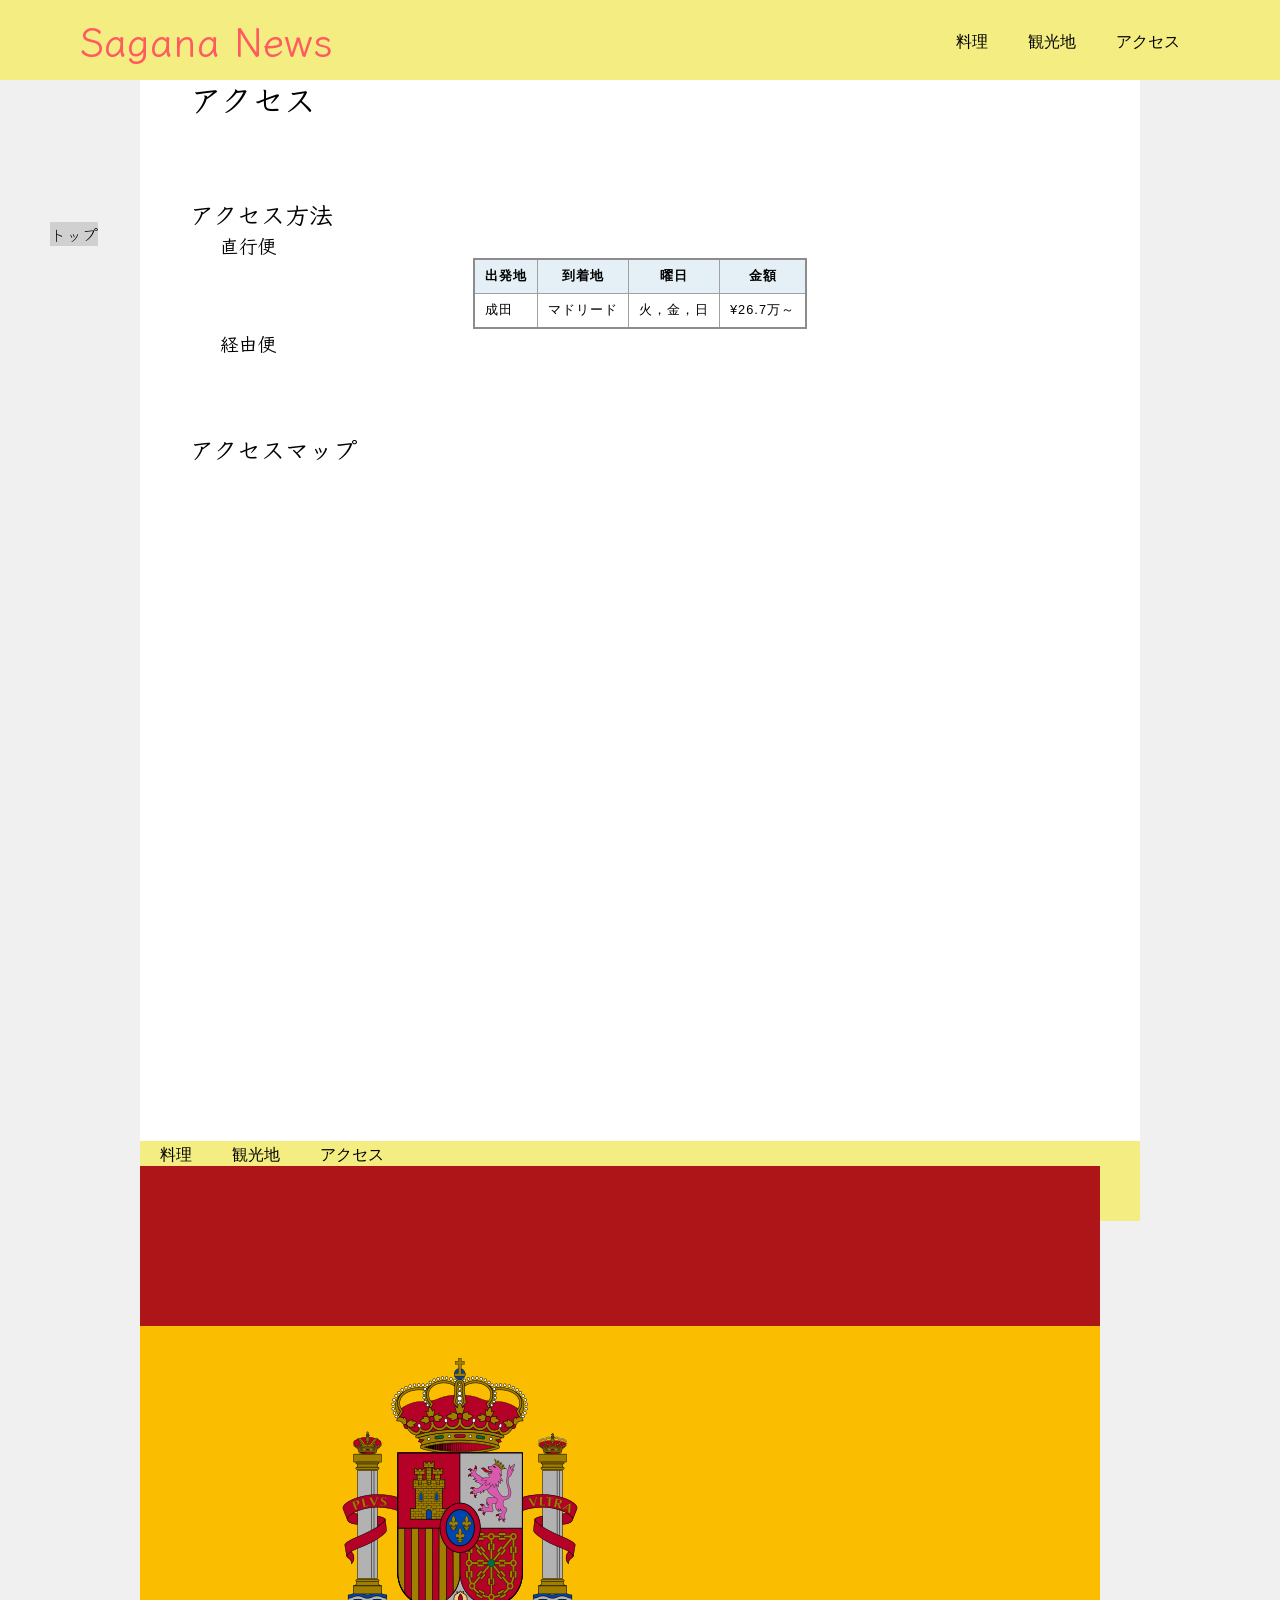
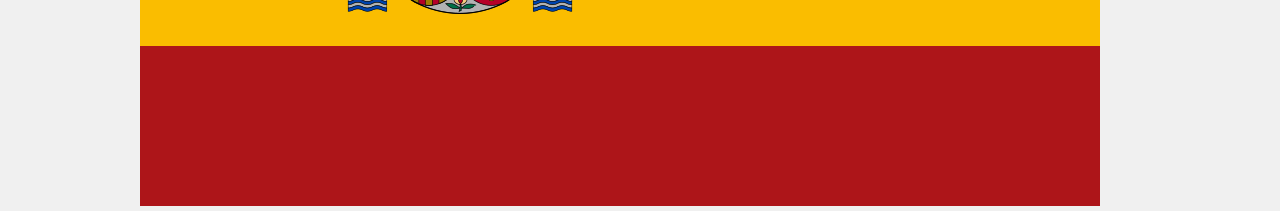
==== access.html @ 839f891c "Merge pull request #1 from 251205164/sagana2525 Sagana2525" ====
<!DOCTYPE html>
<html>
    <head>
        <meta charset="UTF-8">
        <title>スペイン紹介</title>
        <meta name="description" content="スペイン観光紹介非公式Webサイト">
        <meta name="viewport" content="width=device-width">
        <link href="css/common.css" rel="stylesheet">
        <link href="css/access.css" rel="stylesheet">
        <link rel="preconnect" href="https://fonts.googleapis.com">
        <link rel="preconnect" href="https://fonts.gstatic.com" crossorigin>
        <link href="https://fonts.googleapis.com/css2?family=Klee+One&display=swap" rel="stylesheet">
        <script src = "https://ajax.googleapis.com/ajax/libs/jquery/1.11.0/jquery.min.js"></script>
        <script src="js/toggle-menu.js"></script>
    </head>
    <body>
        <!--heder ここから-->
        <header class="header">
            <div class="header-inner">
                <a class="header-logo" href="index.html">
                    <h1 class="header-title">Sagana News</h1>
                </a>
                <button class="toggle-menu-button"></button>
                <div class="header-site-menu">
                    <nav class="site-menu">
                        <ul>
                            <li><a href="food.html">料理</a></li>
                            <li><a href="tourism.html">観光地</a></li>
                            <li><a href="access.html">アクセス</a></li>
                        </ul>
                    </nav>
                </div>
            </div>
        </header>
        <!--header ここまで-->

        <nav class = "floating">
            <ul>
                <li><a href="#">トップ</a></li>
            </ul>
        </nav>

        <!--main ここから-->
        <main class="main">
            <div class="title">
                <h1>アクセス</h1>
            </div>
            <div class="plane">
                <h2>アクセス方法</h2>
                <h3>直行便</h3>
                <table>
                    <thead>
                        <tr>
                        <th scope="col">出発地</th>
                        <th scope="col">到着地</th>
                        <th scope="col">曜日</th>
                        <th scope="col">金額</th>
                        </tr>
                    </thead>
                    <tbody>
                        <tr>
                        <td>成田</td>
                        <td>マドリード</td>
                        <td>火，金，日</td>
                        <td>¥26.7万～</td>
                        </tr>
                    </tbody>
                </table>
                <h3>経由便</h3>
            </div>
            <div class="map">
                <h2>アクセスマップ</h2>
                <iframe src="https://www.google.com/maps/embed?pb=!1m18!1m12!1m3!1d61308.24116070862!2d2.0156919136296714!3d41.29424477519493!2m3!1f0!2f0!3f0!3m2!1i1024!2i768!4f13.1!3m3!1m2!1s0x12a49e64847c8ea5%3A0xf32be942fb6f9bd7!2z44OQ44Or44K744Ot44OK44O744Ko44Or44O744OX44Op44OD44OI5Zu96Zqb56m65riv!5e0!3m2!1sja!2sjp!4v1783858311721!5m2!1sja!2sjp" width="600" height="450" style="border:0;" allowfullscreen="" loading="lazy" referrerpolicy="strict-origin-when-cross-origin"></iframe>
            </div>
        </main>
        <!--main ここまで-->
        <!--fotter ここから-->
        <footer class="footer">
            <nav class="site-menu">
                        <ul>
                            <li><a href="food.html">料理</a></li>
                            <li><a href="tourism.html">観光地</a></li>
                            <li><a href="access.html">アクセス</a></li>
                        </ul>
                    </nav>
                    <a class="footer-logo" href="index.html">
                        <img src="images/common/logo_footer.png" alt ="ロゴ">
                    </a>
        </footer>
        <!--fotter ここまで-->
    </body>
</html>
---- css/common.css ----
@charset "utf-8";

nav.floating{
    position: absolute;
    top: 100px;
    left: 50px;
    background-color: #d0d0d0;
    z-index: 5;
}

*,
::before,
::after{
    padding: 0;
    margin: 0;
    box-sizing: border-box;
}

html{
    background-color: #f0f0f0;
    height: 100%;
}

body {
    font-family: "Klee One", cursive;
    font-weight: 400;
    font-style: normal;
    max-width: 1000px;
    width: 100%;
    /* height: 100%; */
    min-height: 100vh;
    margin-left: auto;
    margin-right: auto;
    background-color: #ffffff;

    display: flex;
    flex-direction: column;
}

.main{
    flex: 1;
}

ul {
    list-style: none;
}

a {
    color: inherit;
    text-decoration: none;
}

.header {
    position: fixed;
    top: 0;
    left: 0;
    right: 0;
    background-color: #f4ee82;
    height: 80px;
    z-index: 10;
    /* box-shadow: 0 3px 6px rgba(0, 0, 0, 1); */
}

.header-inner{
    max-width: 1200px;
    height: 80px;
    margin-left: auto;
    margin-right: auto;
    padding-left: 40px;
    padding-right: 40px;
    display: flex;
    justify-content: space-between;
    align-items: center;
}

.header-title{
    font-size: 40px;
    color: #ff5a5f;
    text-decoration: none;
}

.toggle-menu-button{
    display: none;
}

.header-logo{
    display: block;
    /* width: 170px; */
    width: auto;
}

.site-menu ul{
    display: flex;
}

.site-menu ul li{
    margin-left: 20px;
    margin-right: 20px;
}

.site-menu ul li a {
    font-family: "Kaisei Decol", serif;
    font-weight: 400;
    font-style: normal;
}

.first-view{
    margin-top: 80px;
    display: block;
    align-items: center;
    height: calc(70vh - 200px);
    background-image: url(../images/common/spain_city_02.jpg);
    max-width: 1000px;
    background-repeat: no-repeat;
    background-position: center center;
    background-size: cover;
    align-items: center;
}

.Center-picture{
    display: block;
    margin-left: auto;
    margin-right: auto;
    max-width: 100%;
    height: auto;
}

.second-view-text{
    text-align: center;
    background: linear-gradient(to bottom, #f9b0bd, #fff5cc, #f9b0bd);
    /* border-bottom:5px solid #f4ee82; */
    padding-bottom: 8px;
}


.footer {
    /* position: fixed; */
    /*一番下に標示するように変更する*/
    bottom: 0;
    left: 0;
    right: 0;
    background-color: #f4ee82;
    height: 80px;
    z-index: 10;
    max-width: 1000px;
    /* margin-left: auto;
    margin-right: auto; */
    margin-bottom: 0;
    margin-top: 0;
}

.footer-logo-title {
    font-size: 16px;
    color: #ff5a5f;
    text-decoration: none;
}

@media(max-width: 800px){
    .site-menu ul{
        display: flex;
        text-align: center;
    }

    .site-menu li{
        margin-top: 20px;
        margin-left: 20px;
        margin-right: 20px;
    }

    .header {
        position: fixed;
        top: 0;
        left: 0;
        right: 0;
        background-color: #f4ee82;
        height: 50px;
        z-index: 10;
    }

    .header-inner {
        padding-left: 20px;
        padding-right: 20px;
        height: 100%;
        position: relative;
    }

    .header-title{
        font-size: 15px;
    }

    .header-logo {
        width: 100px;
    }

    .header-site-menu {
        position: absolute;
        top: 100%;
        left: 0;
        right: 0;
        color: #ffffff;
        background-color: #736e62;
        padding-top: 30px;
        padding-bottom: 50px;
        display: none;
    }

    .header-site-menu.is-show {
        display: block;
    }

    .toggle-menu-button {
        display: block;
        width:44px;
        height: 34px;
        background-image: url(../images/common/icon-menu.png);
        background-size: 50%;
        background-position: center;
        background-repeat: no-repeat;
        background-color: transparent;
        border: none;
        border-radius: 0;
        outline: none;
    }

    .main {
        padding-top: 50px;
    }

    .footer-logo {
        margin-top: 60px;
    }
}
---- css/access.css ----
.title {
    width: 930px;
    max-width: 90%;
    margin-top: 75px;
    margin-left: auto;
    margin-right: auto;
}

.plane {
    width: 930px;
    max-width: 90%;
    margin-top: 75px;
    margin-left: auto;
    margin-right: auto;
}

.plane h3 {
    margin-left: 30px;
}

table {
    margin-left: auto;
    margin-right: auto;
    border-collapse: collapse;
    border: 2px solid rgb(140 140 140);
    font-family: sans-serif;
    font-size: 0.8rem;
    letter-spacing: 1px;
    white-space: nowrap;
}

thead,
tfoot {
    background-color: rgb(228 240 245);
}

th,
td {
    border: 1px solid rgb(160 160 160);
    padding: 8px 10px;
}

td:last-of-type {
    text-align: center;
}

tbody > tr:nth-of-type(even) {
    background-color: rgb(237 238 242);
}

tfoot th {
    text-align: right;
}

tfoot td {
    font-weight: bold;
}

.map {
    width: 930px;
    max-width: 90%;
    margin-top: 75px;
    margin-left: auto;
    margin-right: auto;
}

.map iframe {
    display: block;
    width: 100%;
    height: 600px;
    margin-top: 25px;
}

.footer {
    margin-top: 50px;
}
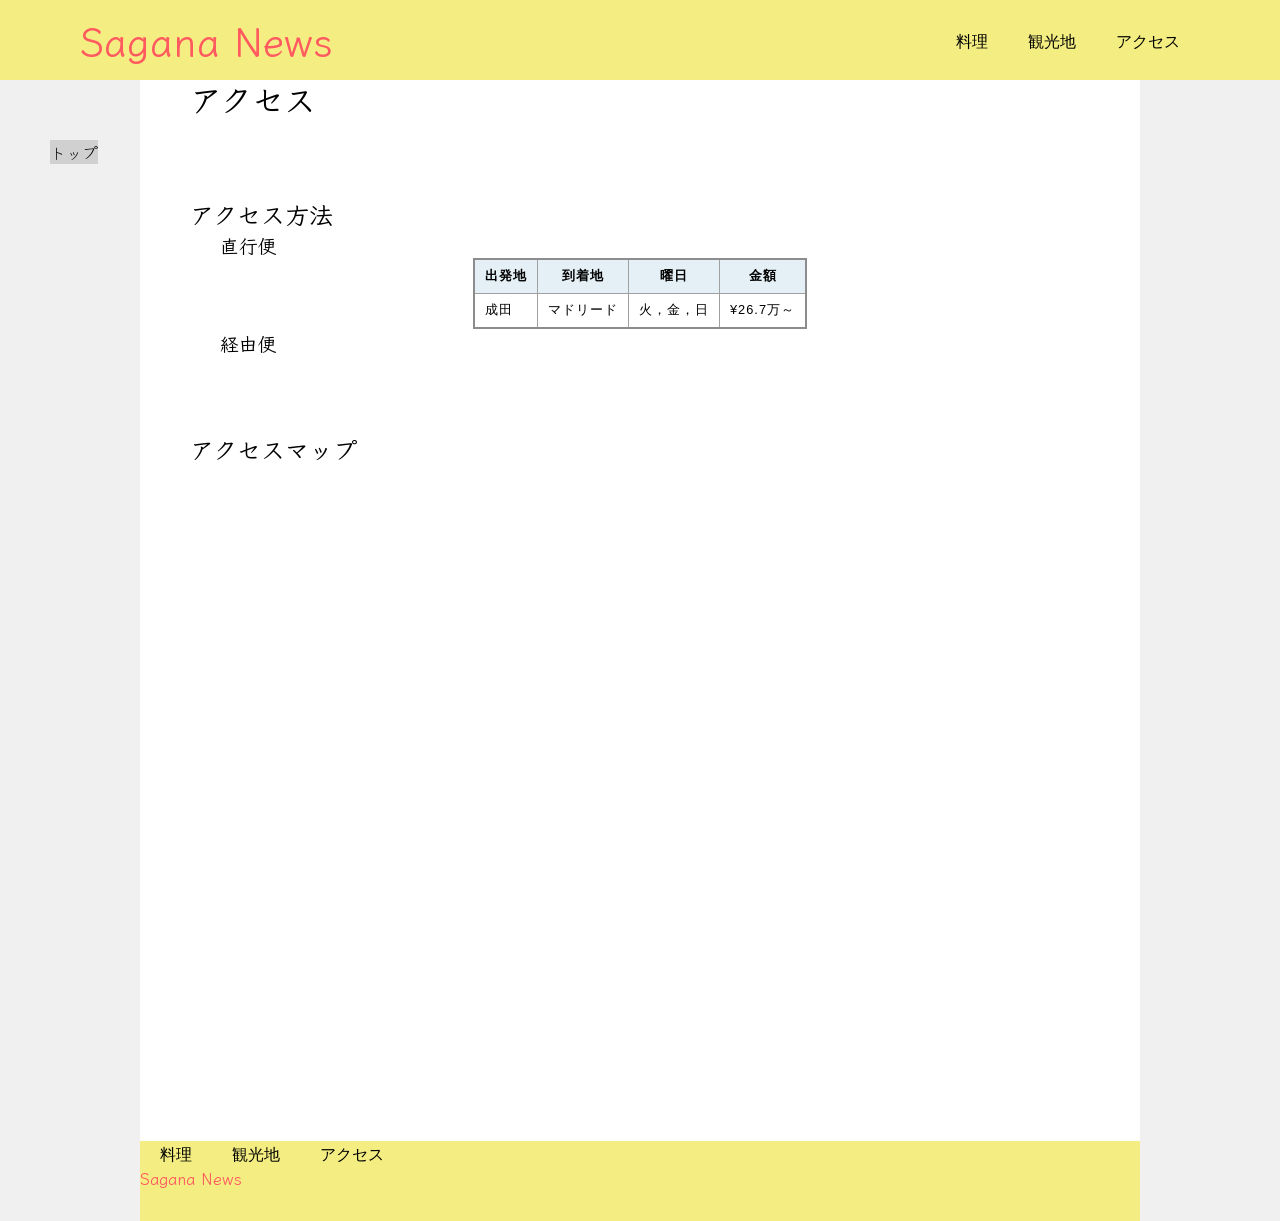
==== commit 1b0318af: "accessから国旗を削除，cssの軽微な修正" ====
--- a/access.html
+++ b/access.html
@@ -84,7 +84,8 @@
                         </ul>
                     </nav>
                     <a class="footer-logo" href="index.html">
-                        <img src="images/common/logo_footer.png" alt ="ロゴ">
+                        <!-- <img src="images/common/logo_footer.png" alt ="ロゴ"> -->
+                        <h1 class="footer-logo-title">Sagana News</h1>
                     </a>
         </footer>
         <!--fotter ここまで-->
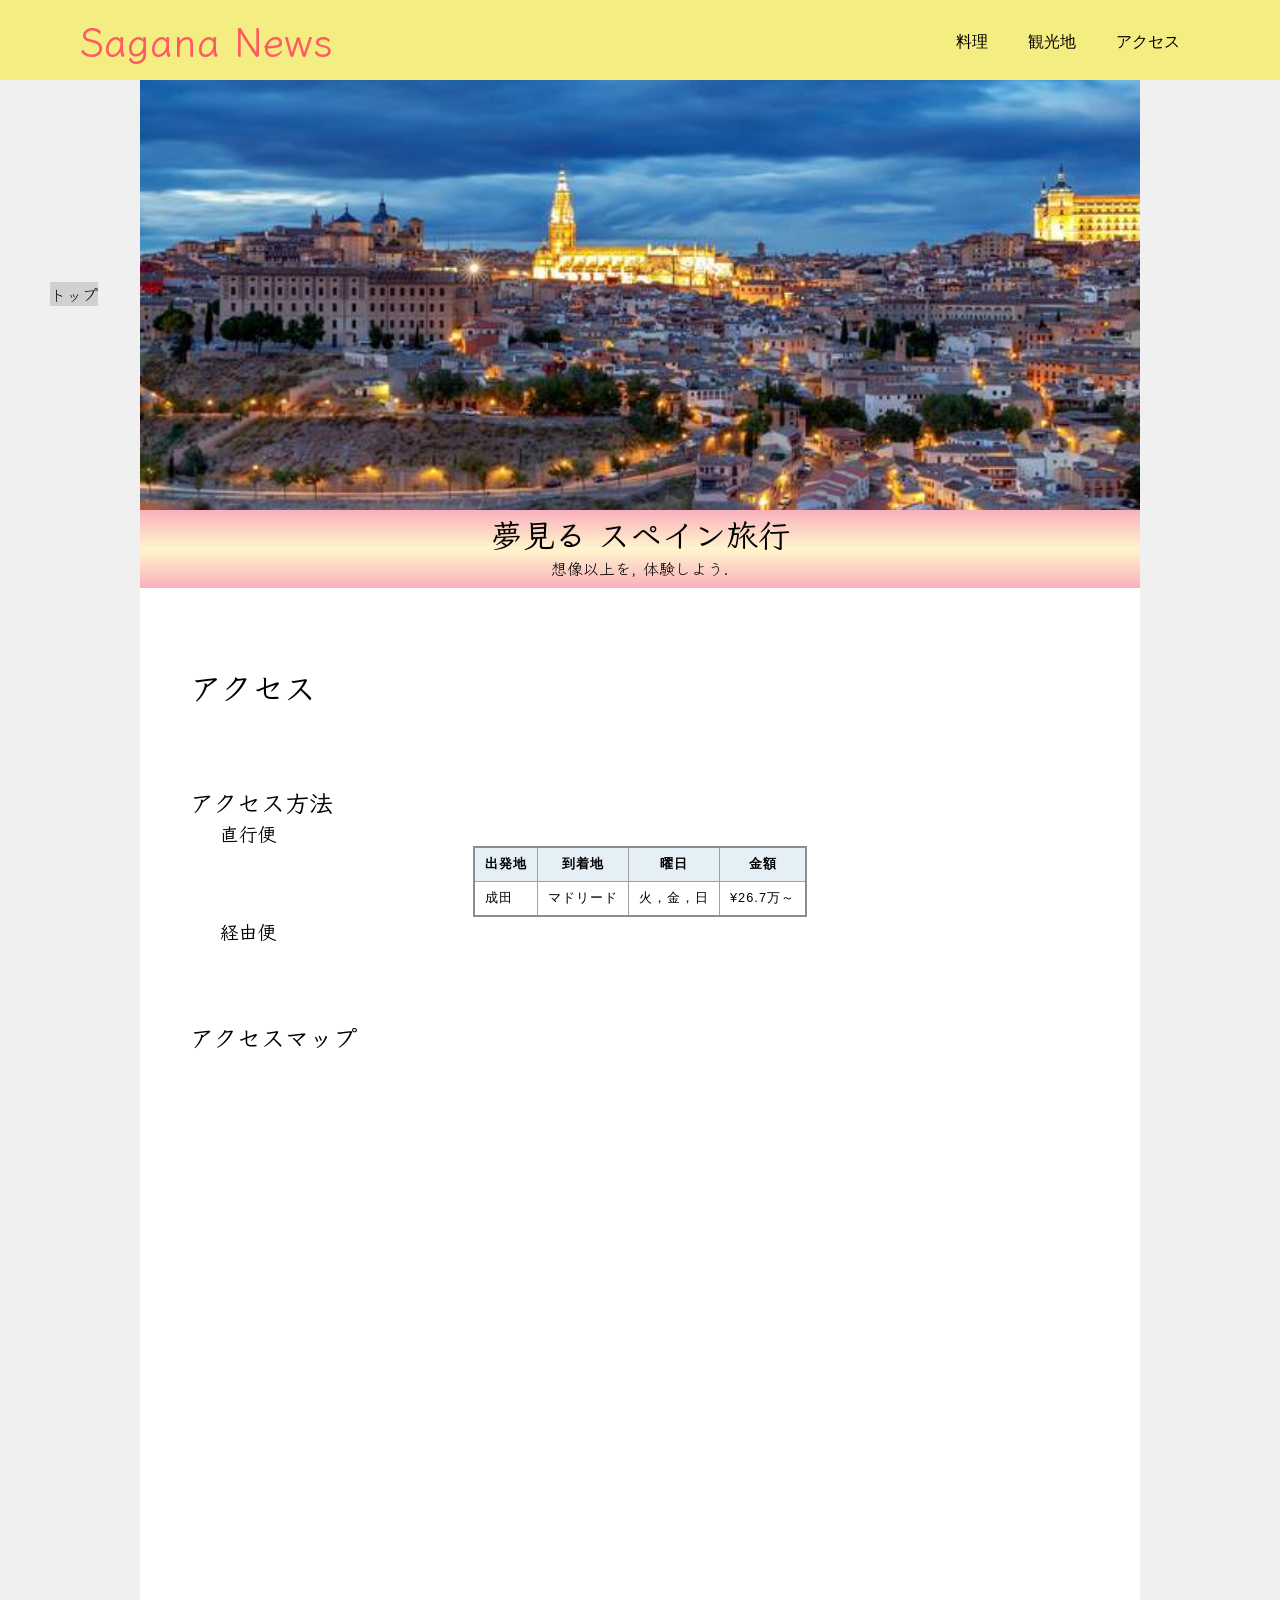
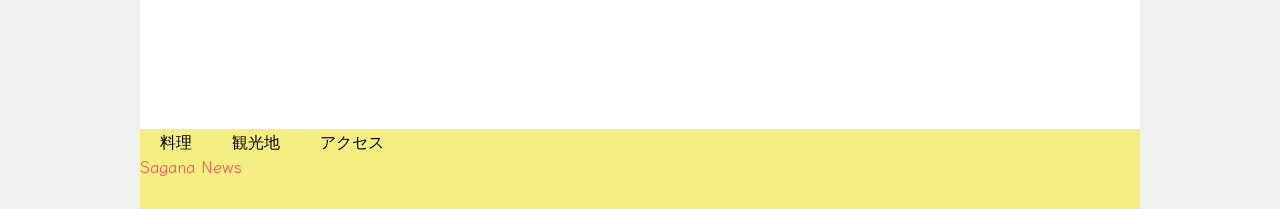
==== commit 0b5b09eb: "accessにfirstviewを追加したい" ====
--- a/access.html
+++ b/access.html
@@ -39,6 +39,14 @@
                 <li><a href="#">トップ</a></li>
             </ul>
         </nav>
+
+        <div class="first-view"></div>
+        <div class = "second-view">
+            <div class = "second-view-text">
+                <h1>夢見る スペイン旅行</h1>
+                <p>想像以上を, 体験しよう.</p>
+            </div>
+        </div>
 
         <!--main ここから-->
         <main class="main">
--- a/css/common.css
+++ b/css/common.css
@@ -156,6 +156,15 @@
 }
 
 @media(max-width: 800px){
+    nav.floating{
+        position: fixed;
+        bottom: 20px;
+        right: 20px;
+        left: auto;
+        top: auto;
+        z-index: 15;
+    }
+
     .site-menu ul{
         display: flex;
         text-align: center;
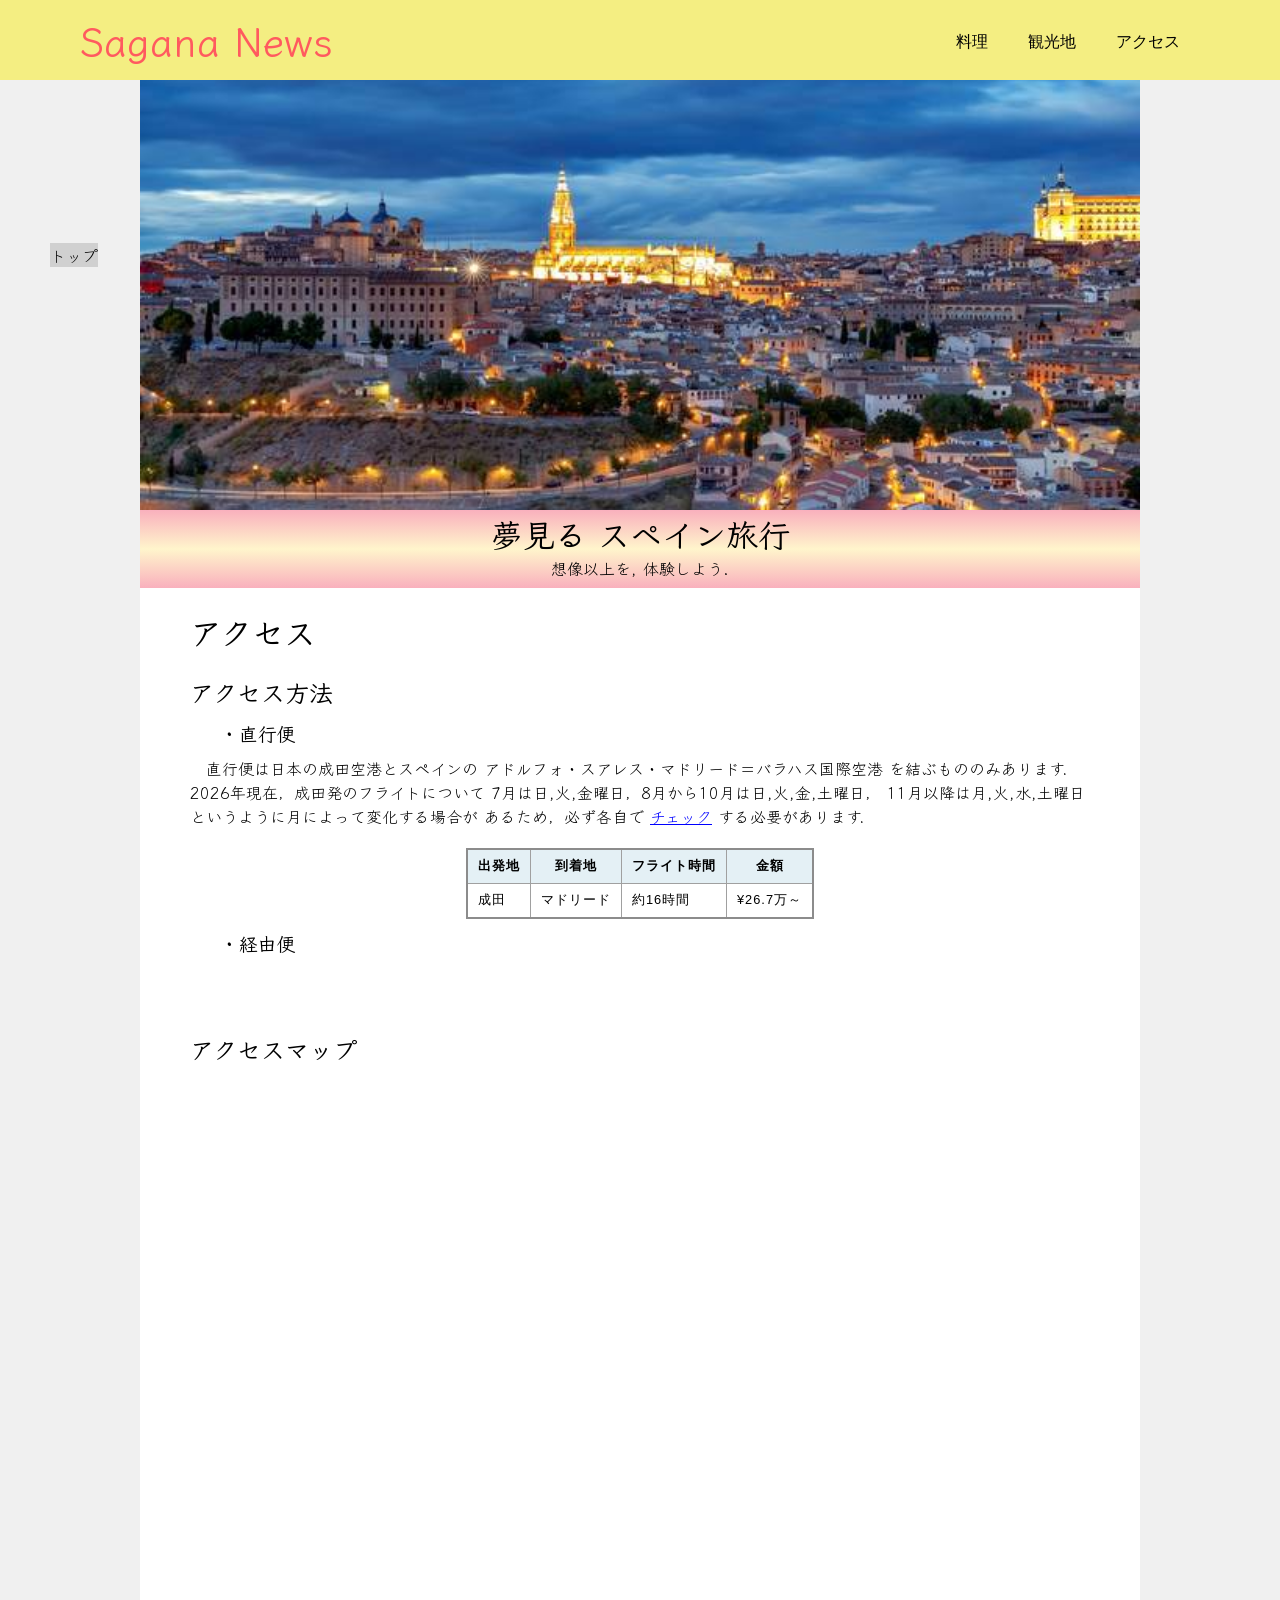
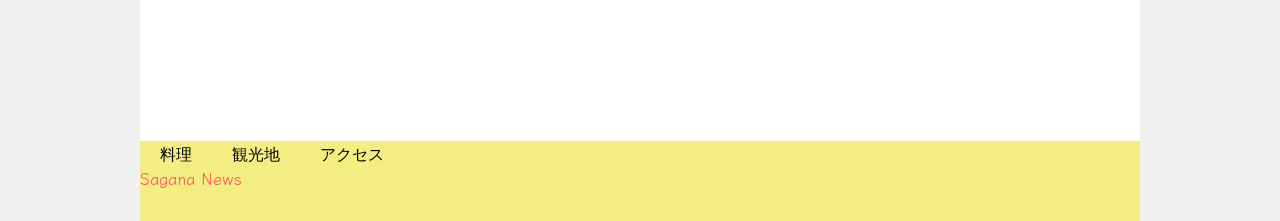
==== commit 0a0fead4: "アクセスの本文追加" ====
--- a/access.html
+++ b/access.html
@@ -56,12 +56,22 @@
             <div class="plane">
                 <h2>アクセス方法</h2>
                 <h3>直行便</h3>
+                <p class="m1">
+                    　直行便は日本の成田空港とスペインの
+                    アドルフォ・スアレス・マドリード＝バラハス国際空港
+                    を結ぶもののみあります．2026年現在，成田発のフライトについて
+                    7月は日,火,金曜日，8月から10月は日,火,金,土曜日，
+                    11月以降は月,火,水,土曜日というように月によって変化する場合が
+                    あるため，必ず各自で
+                    <a href ="https://www.skyscanner.jp/" target="_blank" rel="noopener noreferrer">チェック</a>
+                    する必要があります．
+                </p>
                 <table>
                     <thead>
                         <tr>
                         <th scope="col">出発地</th>
                         <th scope="col">到着地</th>
-                        <th scope="col">曜日</th>
+                        <th scope="col">フライト時間</th>
                         <th scope="col">金額</th>
                         </tr>
                     </thead>
@@ -69,7 +79,7 @@
                         <tr>
                         <td>成田</td>
                         <td>マドリード</td>
-                        <td>火，金，日</td>
+                        <td>約16時間</td>
                         <td>¥26.7万～</td>
                         </tr>
                     </tbody>
--- a/css/common.css
+++ b/css/common.css
@@ -182,7 +182,7 @@
         left: 0;
         right: 0;
         background-color: #f4ee82;
-        height: 50px;
+        height: 80px;
         z-index: 10;
     }
 
--- a/css/access.css
+++ b/css/access.css
@@ -1,7 +1,7 @@
 .title {
     width: 930px;
     max-width: 90%;
-    margin-top: 75px;
+    margin-top: 20px;
     margin-left: auto;
     margin-right: auto;
 }
@@ -9,13 +9,29 @@
 .plane {
     width: 930px;
     max-width: 90%;
-    margin-top: 75px;
+    margin-top: 20px;
     margin-left: auto;
     margin-right: auto;
 }
 
+.plane h3::before {
+    content: "・";
+    color: black;
+}
+
 .plane h3 {
     margin-left: 30px;
+    margin-top: 10px;
+    margin-bottom: 10px;
+}
+
+.m1 {
+    margin-bottom: 20px;
+}
+
+.plane p a {
+    color: blue;
+    text-decoration: underline;
 }
 
 table {
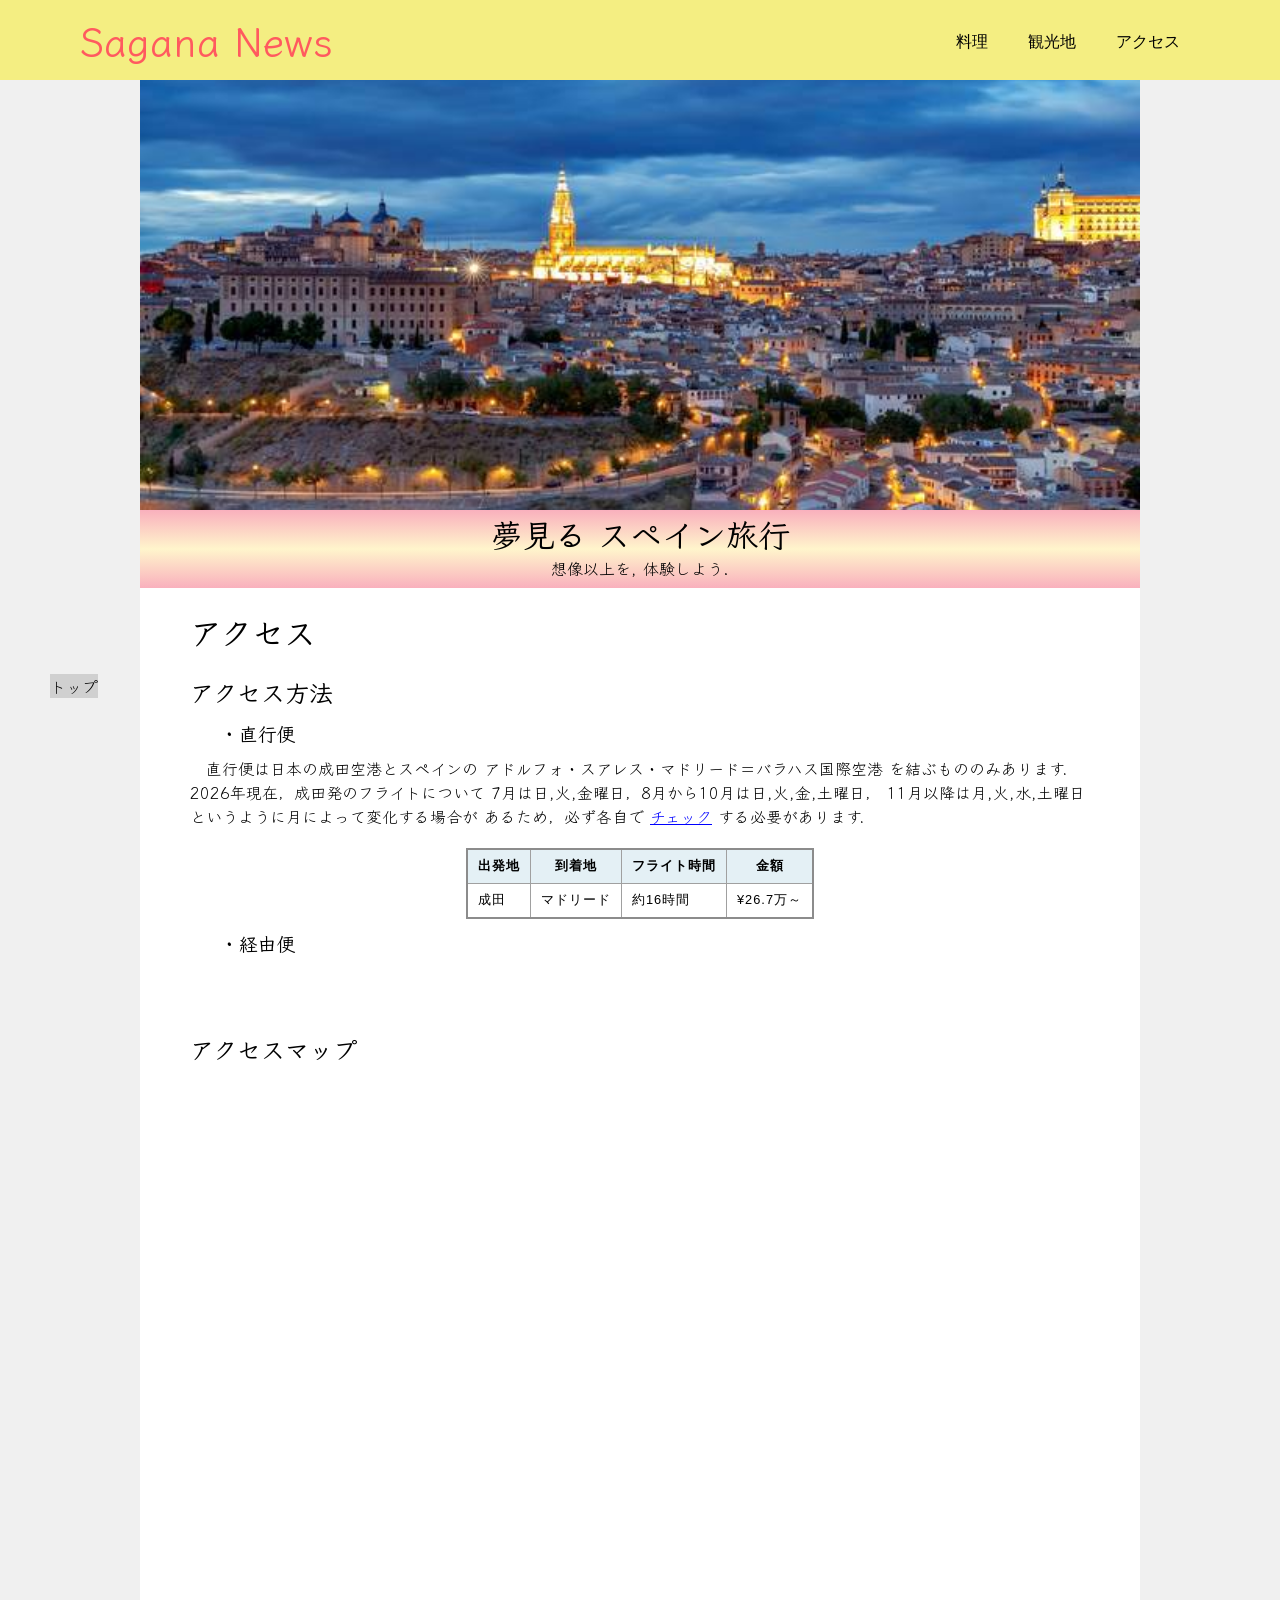
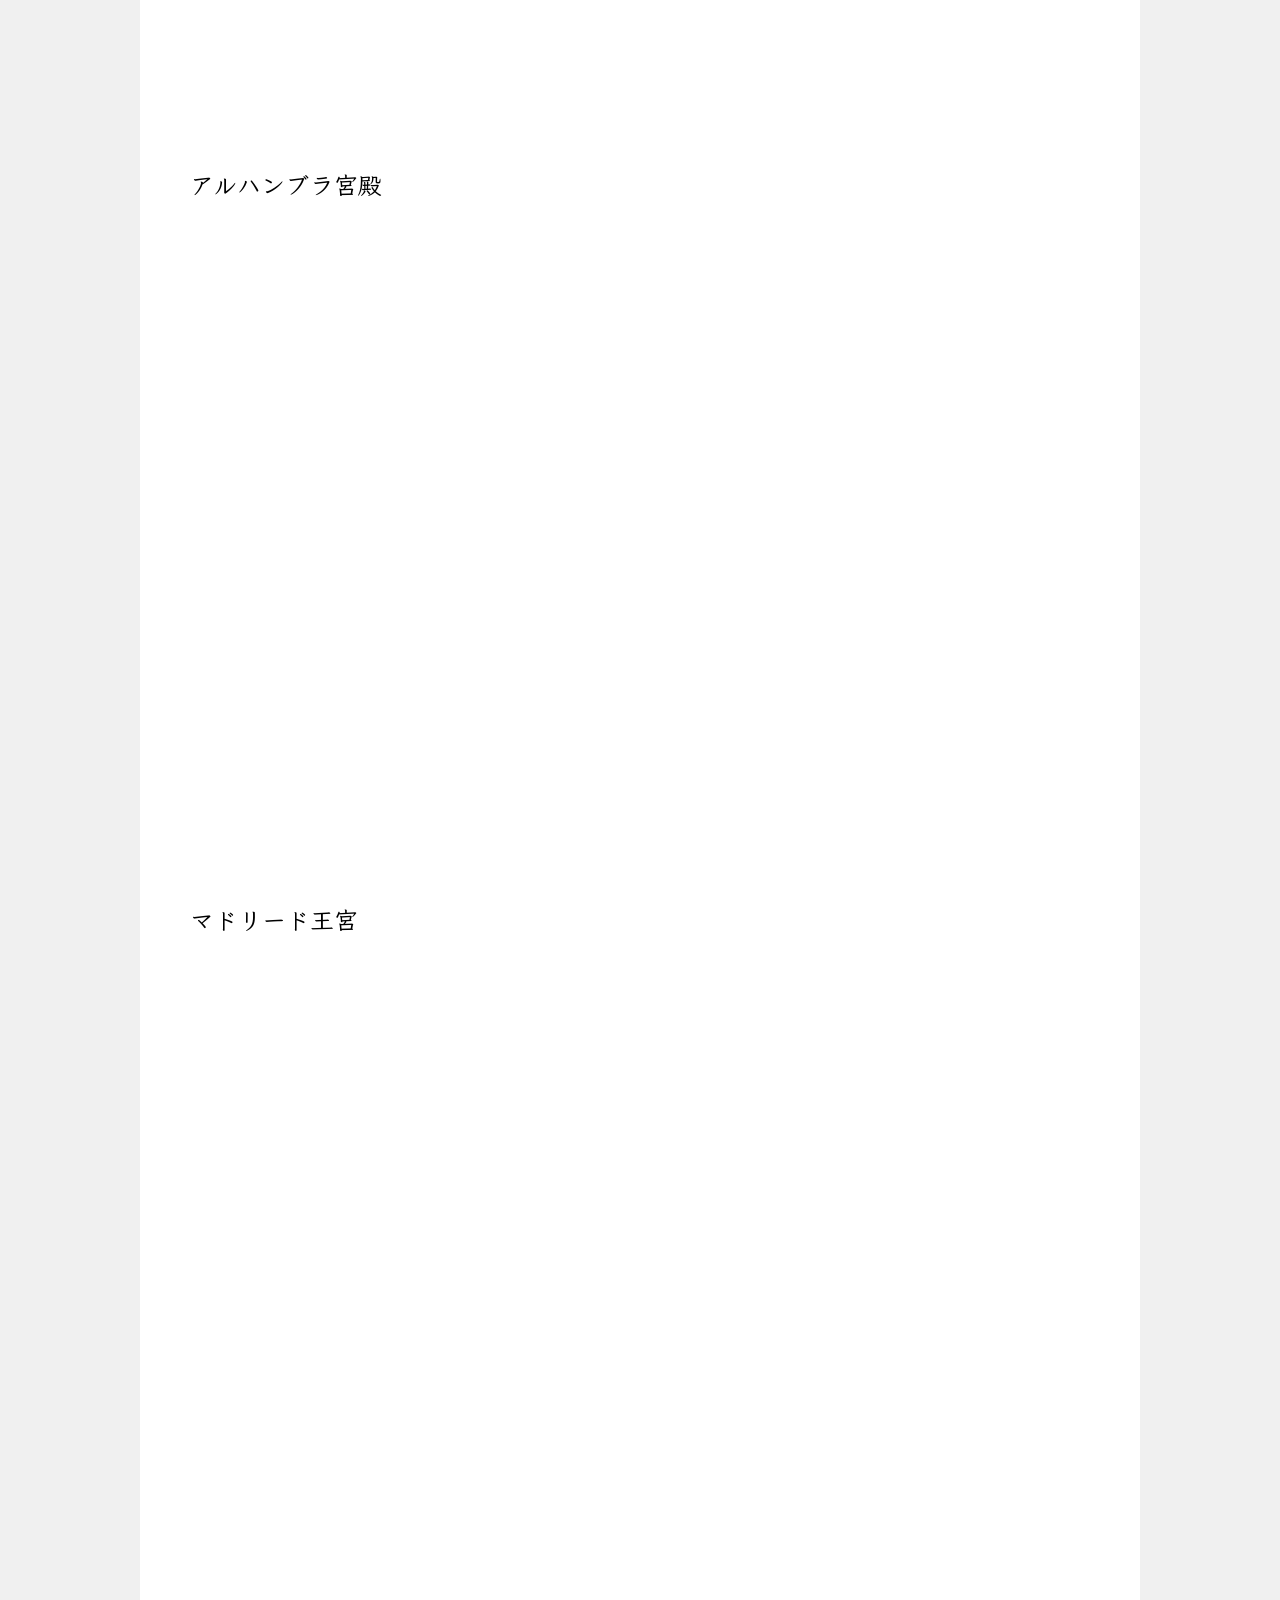
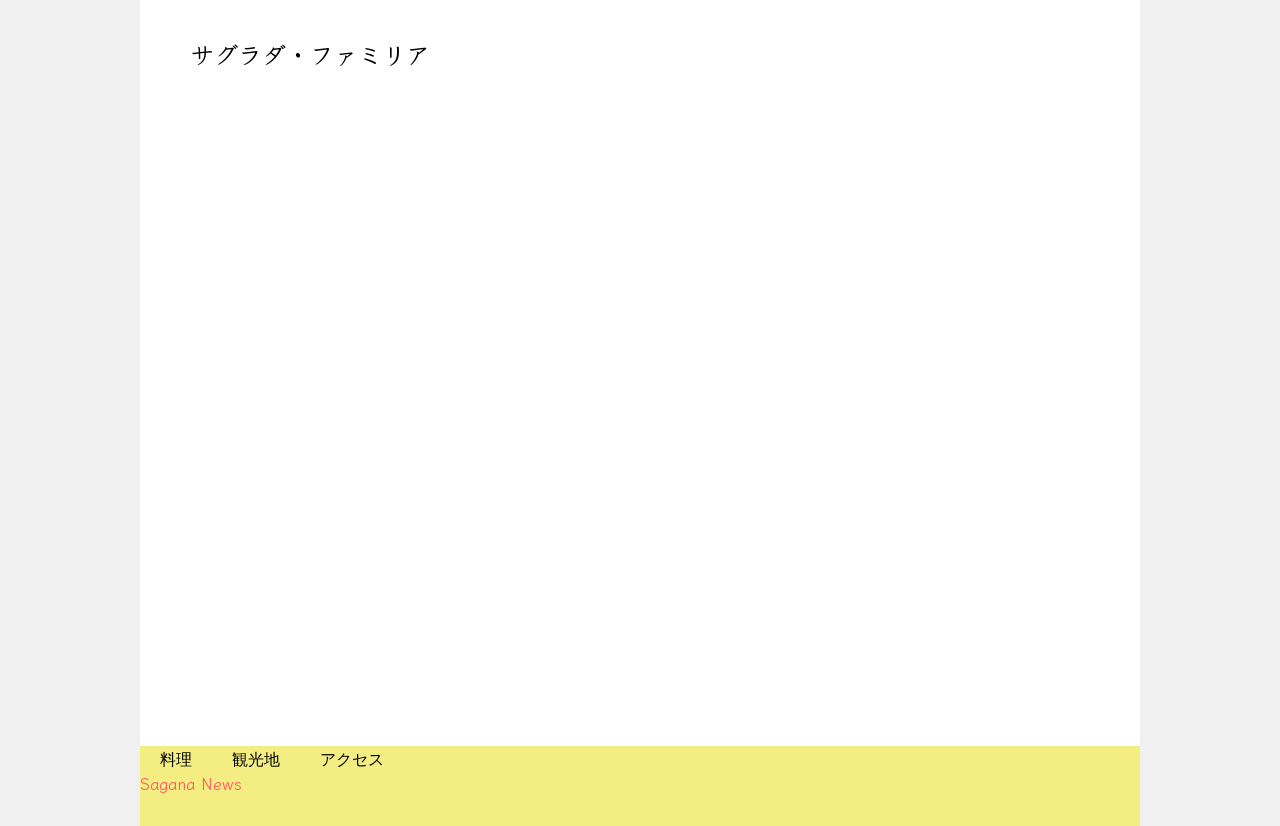
==== commit 2c388580: "go page" ====
--- a/access.html
+++ b/access.html
@@ -90,6 +90,18 @@
                 <h2>アクセスマップ</h2>
                 <iframe src="https://www.google.com/maps/embed?pb=!1m18!1m12!1m3!1d61308.24116070862!2d2.0156919136296714!3d41.29424477519493!2m3!1f0!2f0!3f0!3m2!1i1024!2i768!4f13.1!3m3!1m2!1s0x12a49e64847c8ea5%3A0xf32be942fb6f9bd7!2z44OQ44Or44K744Ot44OK44O744Ko44Or44O744OX44Op44OD44OI5Zu96Zqb56m65riv!5e0!3m2!1sja!2sjp!4v1783858311721!5m2!1sja!2sjp" width="600" height="450" style="border:0;" allowfullscreen="" loading="lazy" referrerpolicy="strict-origin-when-cross-origin"></iframe>
             </div>
+            <div class="map" id="Alhambra">
+                <h2>アルハンブラ宮殿</h2>
+                <iframe src="https://www.google.com/maps/embed?pb=!1m18!1m12!1m3!1d25432.132784616548!2d-3.608740881435813!3d37.176076517077966!2m3!1f0!2f0!3f0!3m2!1i1024!2i768!4f13.1!3m3!1m2!1s0xd71fcb7977fb93b%3A0x808dd1ef1221a27f!2z44Ki44Or44OP44Oz44OW44Op5a6u5q6_!5e0!3m2!1sja!2sjp!4v1783944481092!5m2!1sja!2sjp" width="600" height="450" style="border:0;" allowfullscreen="" loading="lazy" referrerpolicy="strict-origin-when-cross-origin"></iframe>
+            </div>
+            <div class="map" id="PalaceofMadrid">
+                <h2>マドリード王宮</h2>
+                <iframe src="https://www.google.com/maps/embed?pb=!1m18!1m12!1m3!1d24300.71261586469!2d-3.7349115717418706!3d40.41795317208973!2m3!1f0!2f0!3f0!3m2!1i1024!2i768!4f13.1!3m3!1m2!1s0xd42287e7da4a9c1%3A0x2e7fec79d6ce4851!2z546L5a6u!5e0!3m2!1sja!2sjp!4v1783944793022!5m2!1sja!2sjp" width="600" height="450" style="border:0;" allowfullscreen="" loading="lazy" referrerpolicy="strict-origin-when-cross-origin"></iframe>
+            </div>
+            <div class="map" id="Sagrada_Família">
+                <h2>サグラダ・ファミリア</h2>
+                <iframe src="https://www.google.com/maps/embed?pb=!1m18!1m12!1m3!1d23941.118454750664!2d2.1537562313384013!3d41.403628063028286!2m3!1f0!2f0!3f0!3m2!1i1024!2i768!4f13.1!3m3!1m2!1s0x12a4a2dcd83dfb93%3A0x9bd8aac21bc3c950!2z44K144Kw44Op44OA44O744OV44Kh44Of44Oq44Ki!5e0!3m2!1sja!2sjp!4v1783944813290!5m2!1sja!2sjp" width="600" height="450" style="border:0;" allowfullscreen="" loading="lazy" referrerpolicy="strict-origin-when-cross-origin"></iframe>
+            </div>
         </main>
         <!--main ここまで-->
         <!--fotter ここから-->
--- a/css/access.css
+++ b/css/access.css
@@ -1,3 +1,8 @@
+
+html {
+    scroll-behavior: smooth;
+}
+
 .title {
     width: 930px;
     max-width: 90%;
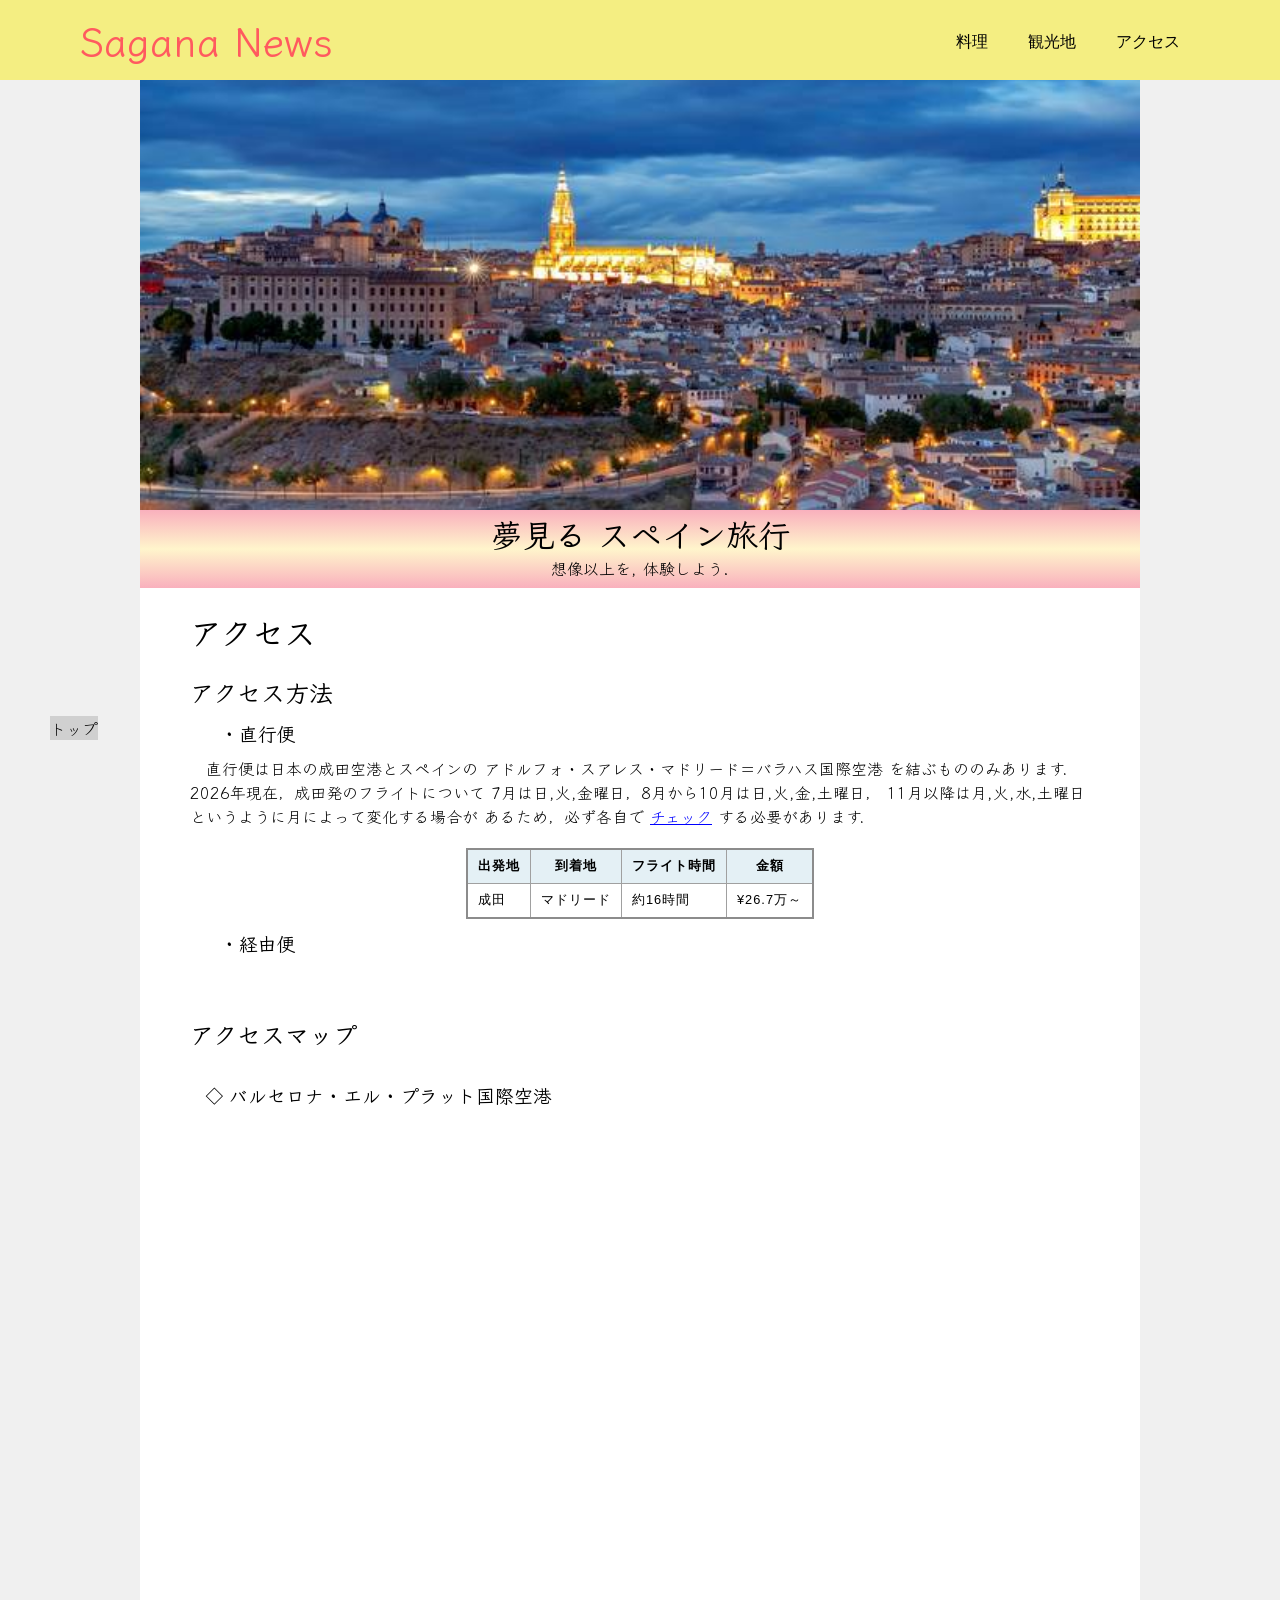
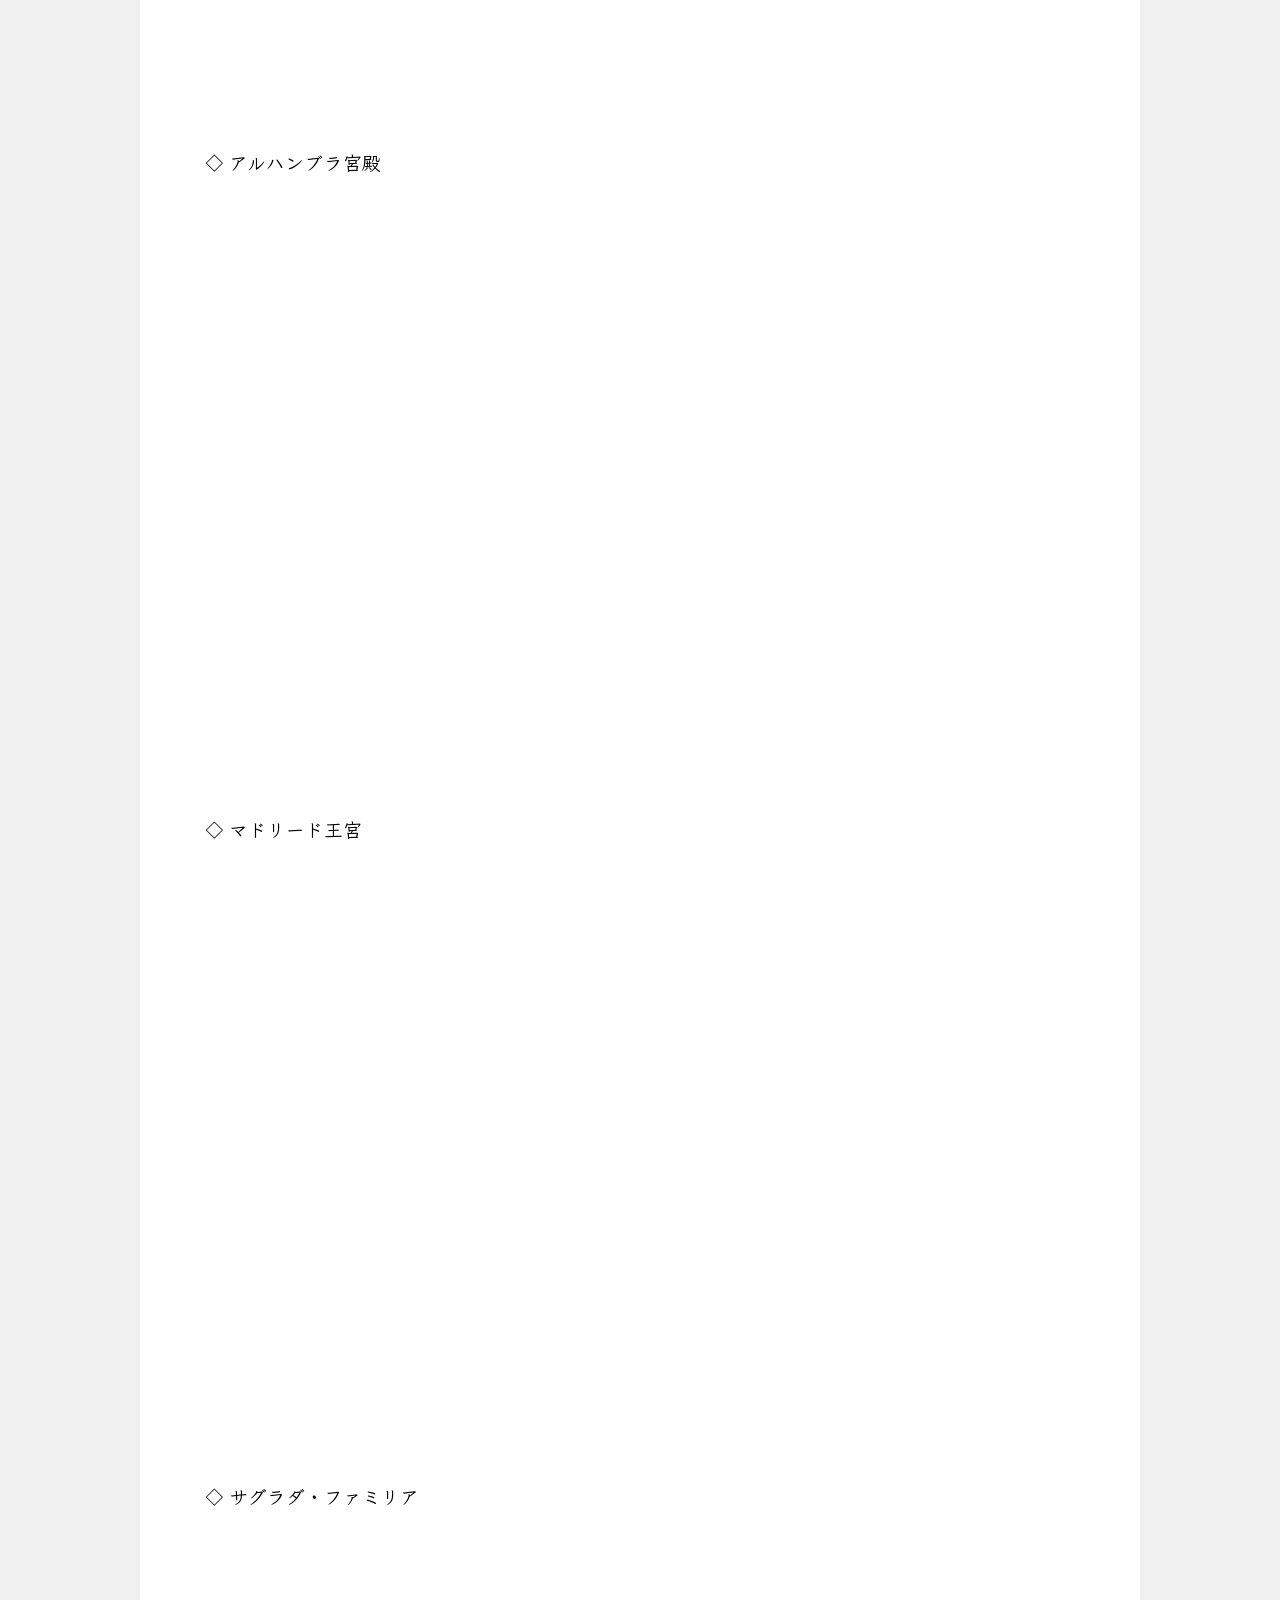
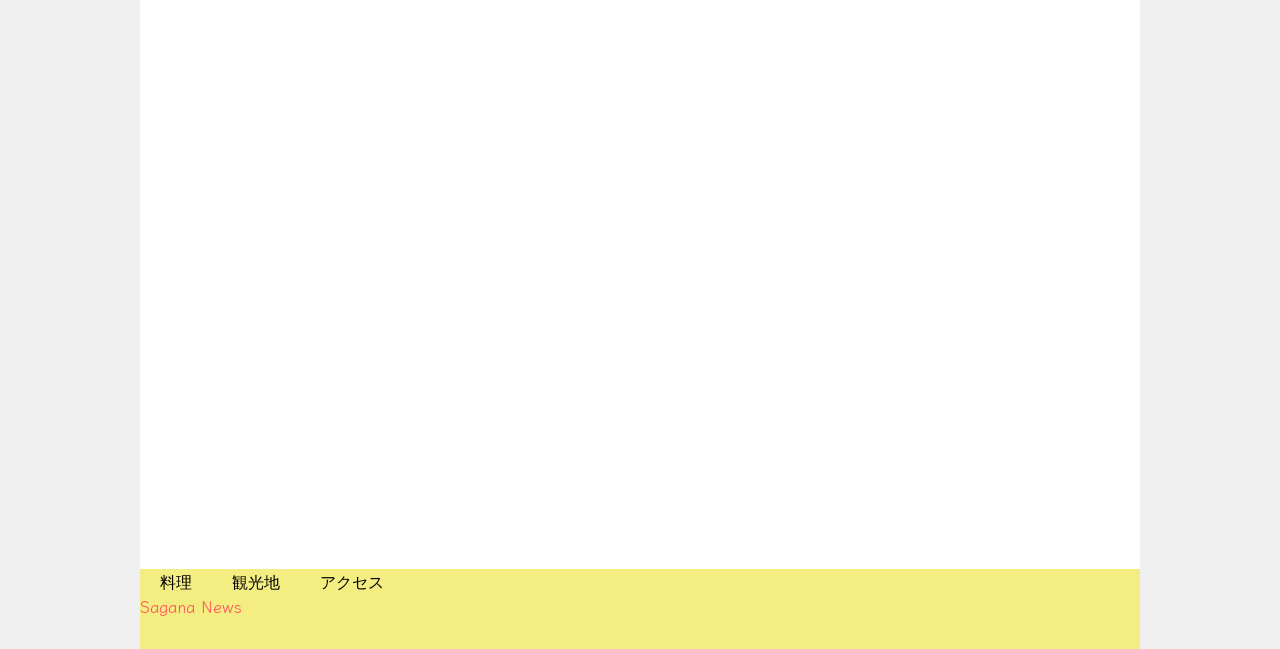
==== commit 2fc29b8e: "コードの不自然な点を修正" ====
--- a/access.html
+++ b/access.html
@@ -88,18 +88,13 @@
             </div>
             <div class="map">
                 <h2>アクセスマップ</h2>
+                <h3>バルセロナ・エル・プラット国際空港</h3>
                 <iframe src="https://www.google.com/maps/embed?pb=!1m18!1m12!1m3!1d61308.24116070862!2d2.0156919136296714!3d41.29424477519493!2m3!1f0!2f0!3f0!3m2!1i1024!2i768!4f13.1!3m3!1m2!1s0x12a49e64847c8ea5%3A0xf32be942fb6f9bd7!2z44OQ44Or44K744Ot44OK44O744Ko44Or44O744OX44Op44OD44OI5Zu96Zqb56m65riv!5e0!3m2!1sja!2sjp!4v1783858311721!5m2!1sja!2sjp" width="600" height="450" style="border:0;" allowfullscreen="" loading="lazy" referrerpolicy="strict-origin-when-cross-origin"></iframe>
-            </div>
-            <div class="map" id="Alhambra">
-                <h2>アルハンブラ宮殿</h2>
+                <h3>アルハンブラ宮殿</h3>
                 <iframe src="https://www.google.com/maps/embed?pb=!1m18!1m12!1m3!1d25432.132784616548!2d-3.608740881435813!3d37.176076517077966!2m3!1f0!2f0!3f0!3m2!1i1024!2i768!4f13.1!3m3!1m2!1s0xd71fcb7977fb93b%3A0x808dd1ef1221a27f!2z44Ki44Or44OP44Oz44OW44Op5a6u5q6_!5e0!3m2!1sja!2sjp!4v1783944481092!5m2!1sja!2sjp" width="600" height="450" style="border:0;" allowfullscreen="" loading="lazy" referrerpolicy="strict-origin-when-cross-origin"></iframe>
-            </div>
-            <div class="map" id="PalaceofMadrid">
-                <h2>マドリード王宮</h2>
+                <h3>マドリード王宮</h3>
                 <iframe src="https://www.google.com/maps/embed?pb=!1m18!1m12!1m3!1d24300.71261586469!2d-3.7349115717418706!3d40.41795317208973!2m3!1f0!2f0!3f0!3m2!1i1024!2i768!4f13.1!3m3!1m2!1s0xd42287e7da4a9c1%3A0x2e7fec79d6ce4851!2z546L5a6u!5e0!3m2!1sja!2sjp!4v1783944793022!5m2!1sja!2sjp" width="600" height="450" style="border:0;" allowfullscreen="" loading="lazy" referrerpolicy="strict-origin-when-cross-origin"></iframe>
-            </div>
-            <div class="map" id="Sagrada_Família">
-                <h2>サグラダ・ファミリア</h2>
+                <h3>サグラダ・ファミリア</h3>
                 <iframe src="https://www.google.com/maps/embed?pb=!1m18!1m12!1m3!1d23941.118454750664!2d2.1537562313384013!3d41.403628063028286!2m3!1f0!2f0!3f0!3m2!1i1024!2i768!4f13.1!3m3!1m2!1s0x12a4a2dcd83dfb93%3A0x9bd8aac21bc3c950!2z44K144Kw44Op44OA44O744OV44Kh44Of44Oq44Ki!5e0!3m2!1sja!2sjp!4v1783944813290!5m2!1sja!2sjp" width="600" height="450" style="border:0;" allowfullscreen="" loading="lazy" referrerpolicy="strict-origin-when-cross-origin"></iframe>
             </div>
         </main>
--- a/css/access.css
+++ b/css/access.css
@@ -80,16 +80,27 @@
 .map {
     width: 930px;
     max-width: 90%;
-    margin-top: 75px;
+    margin-top: 60px;
     margin-left: auto;
     margin-right: auto;
+}
+
+.map h3::before {
+    content: "◇";
+    color: black;
+    margin-right: 5px;
+}
+
+.map h3 {
+    margin-left: 15px;
+    margin-top: 30px;
 }
 
 .map iframe {
     display: block;
     width: 100%;
     height: 600px;
-    margin-top: 25px;
+    margin-top: 10px;
 }
 
 .footer {
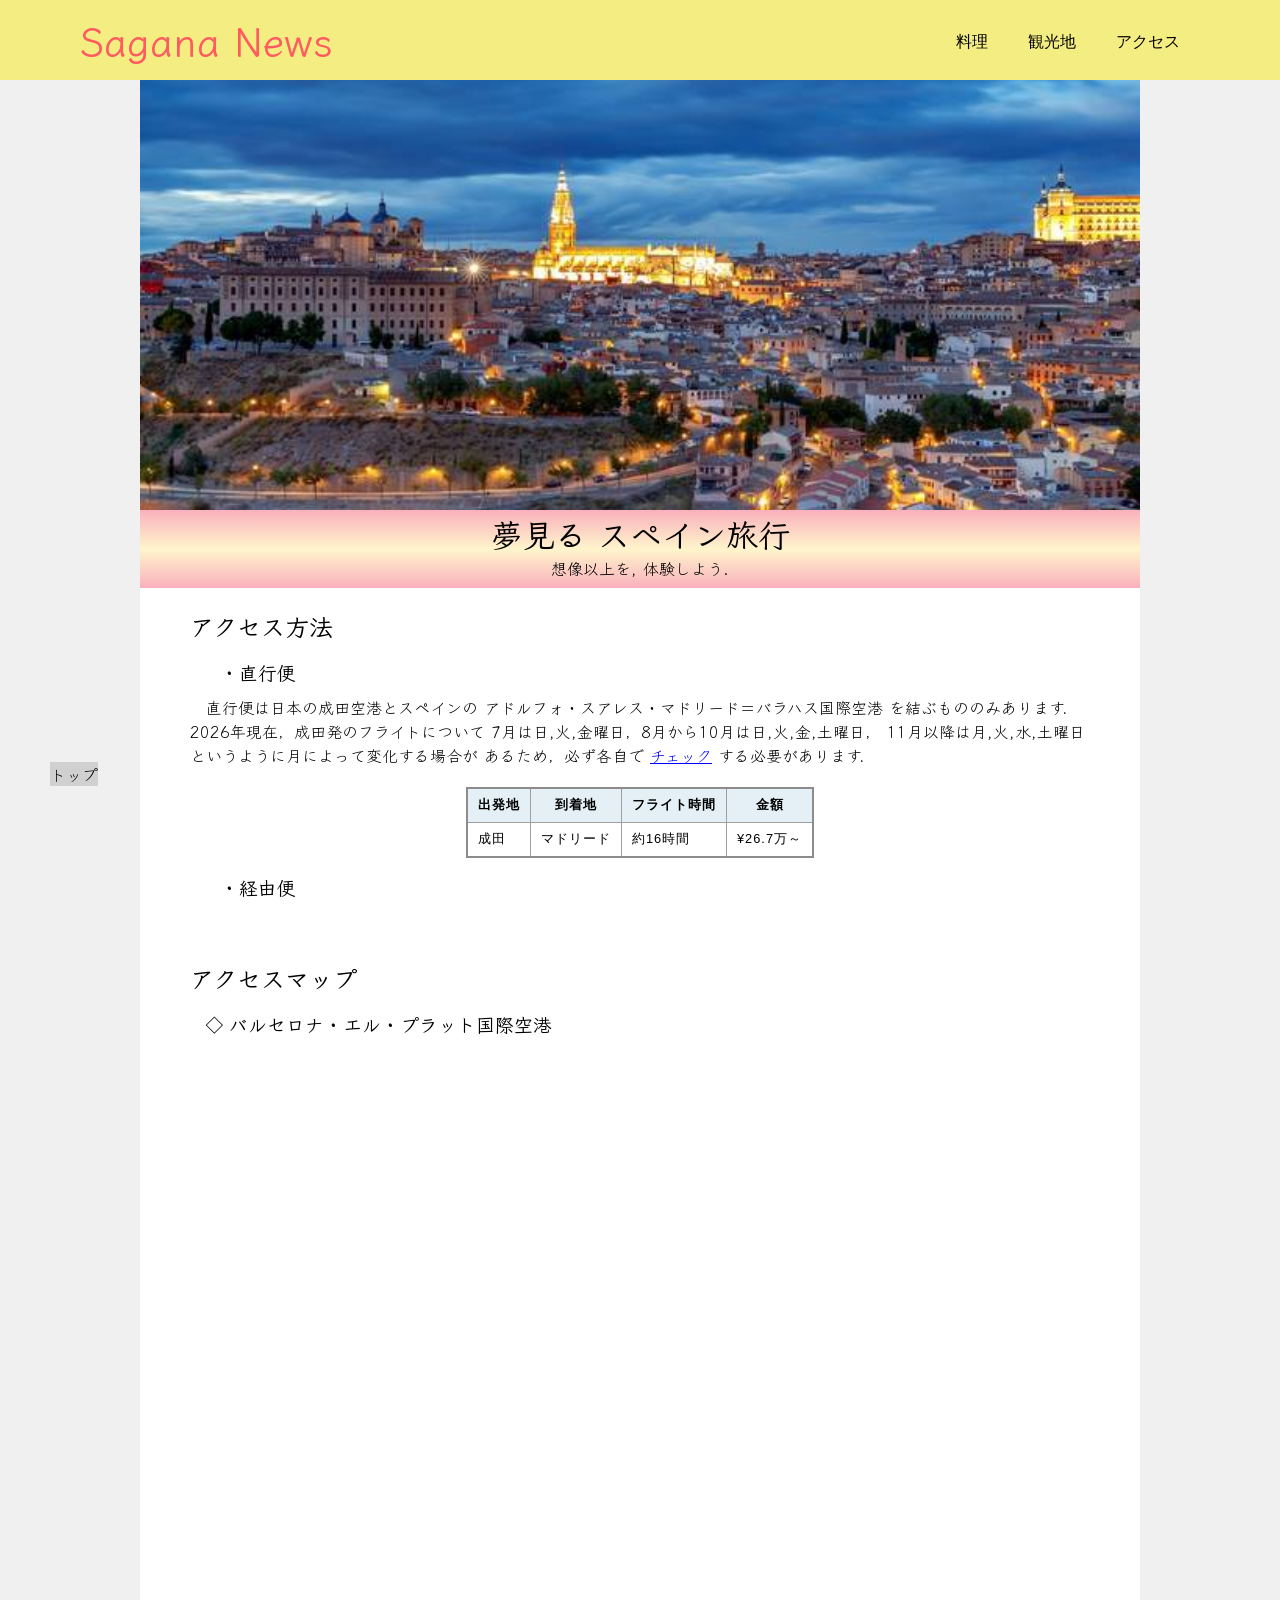
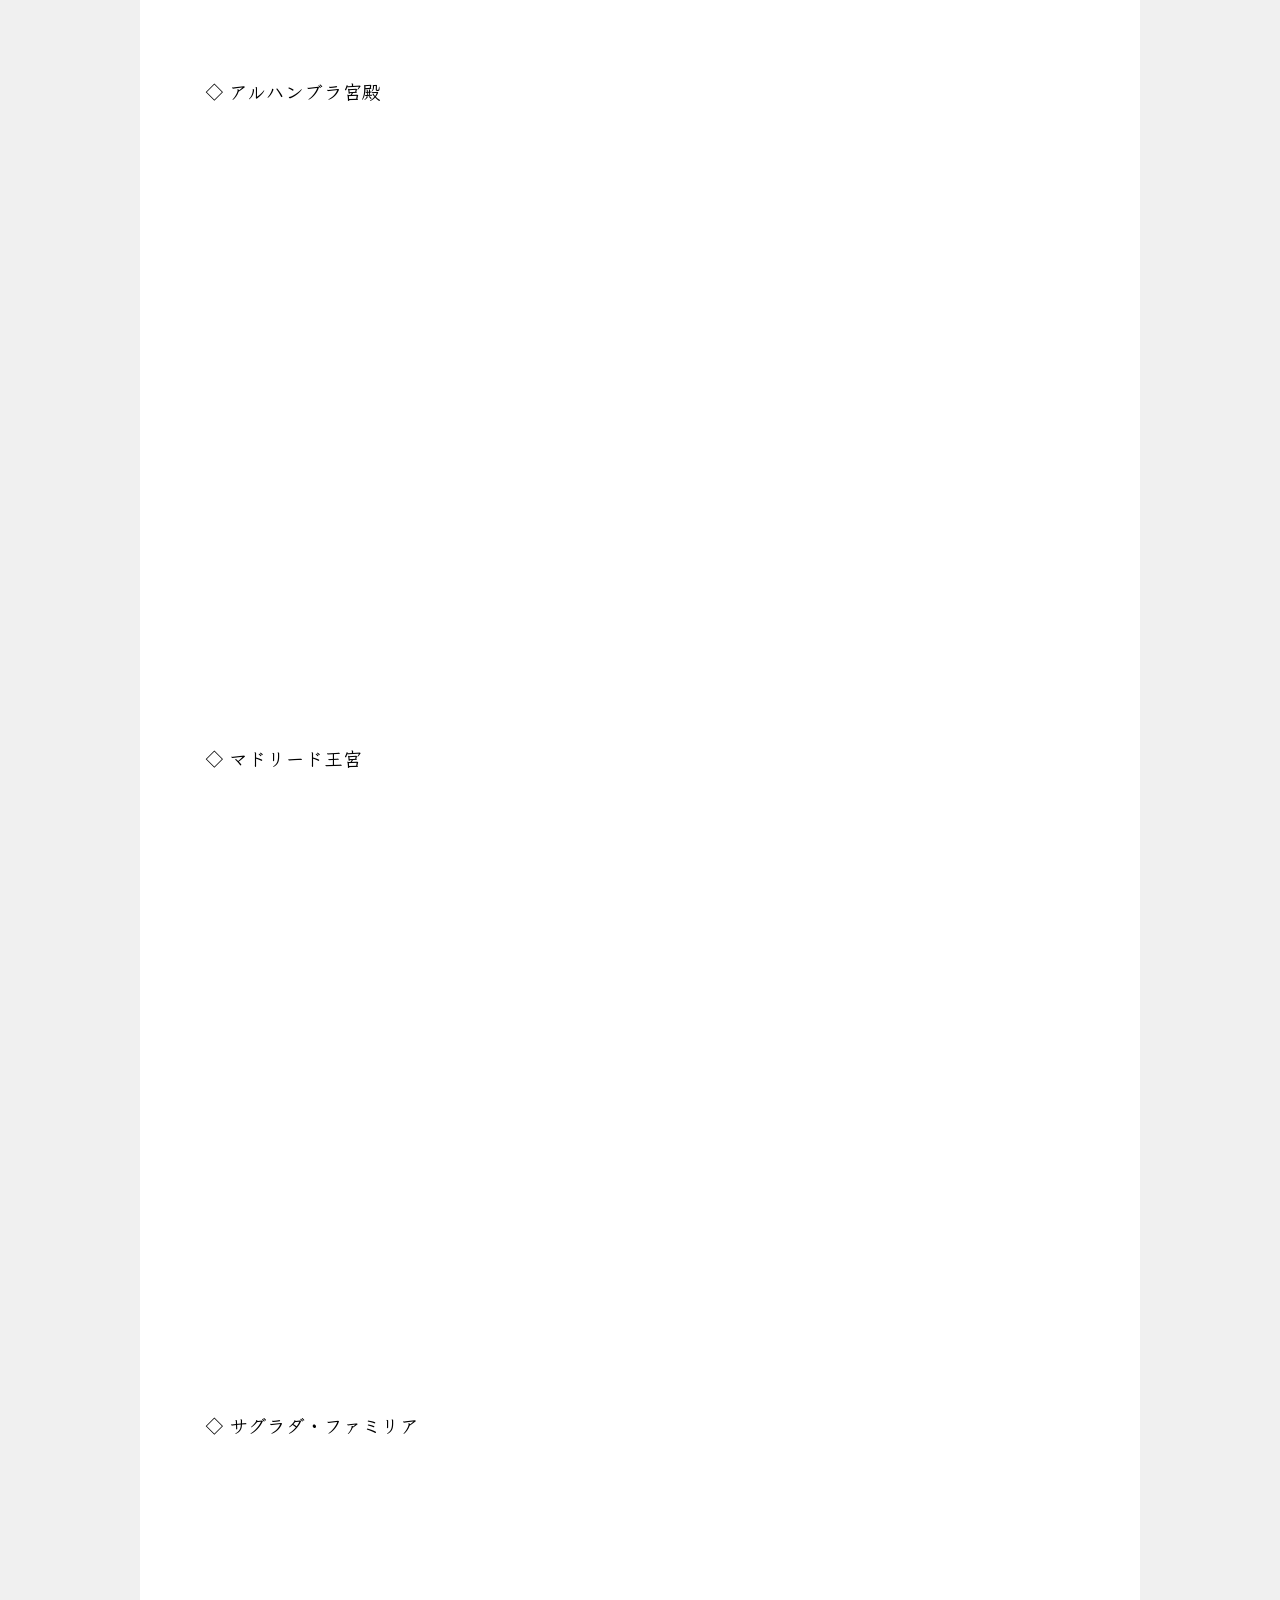
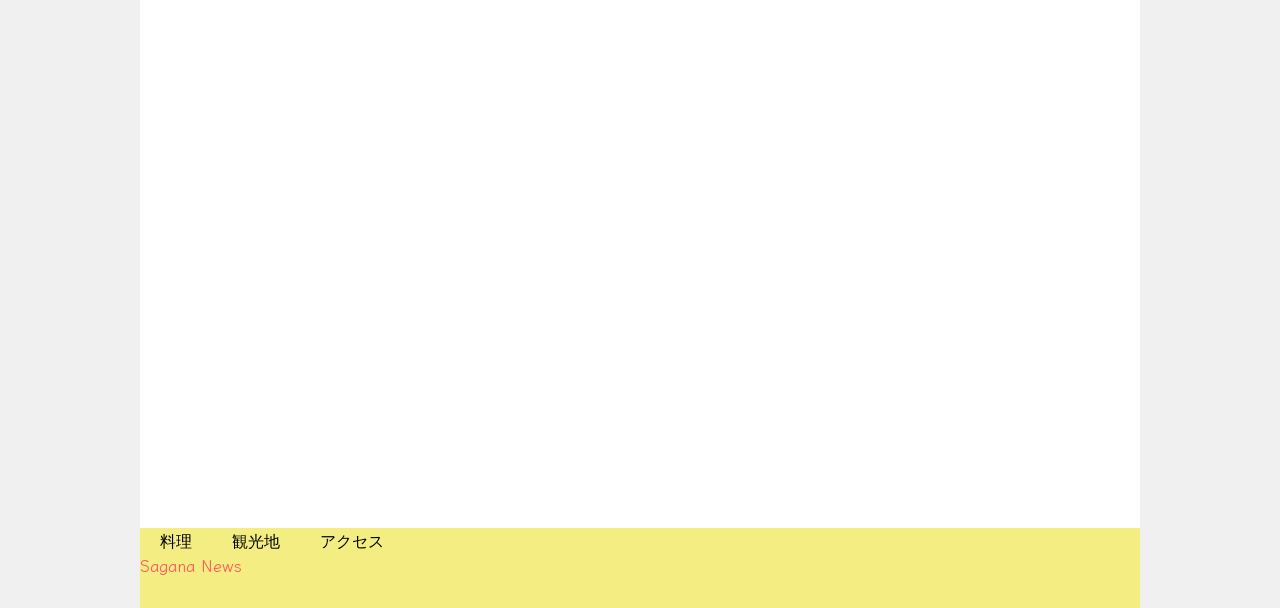
==== commit 36982bdd: "軽微な修正" ====
--- a/access.html
+++ b/access.html
@@ -50,9 +50,9 @@
 
         <!--main ここから-->
         <main class="main">
-            <div class="title">
+            <!-- <div class="title">
                 <h1>アクセス</h1>
-            </div>
+            </div> -->
             <div class="plane">
                 <h2>アクセス方法</h2>
                 <h3>直行便</h3>
@@ -90,11 +90,11 @@
                 <h2>アクセスマップ</h2>
                 <h3>バルセロナ・エル・プラット国際空港</h3>
                 <iframe src="https://www.google.com/maps/embed?pb=!1m18!1m12!1m3!1d61308.24116070862!2d2.0156919136296714!3d41.29424477519493!2m3!1f0!2f0!3f0!3m2!1i1024!2i768!4f13.1!3m3!1m2!1s0x12a49e64847c8ea5%3A0xf32be942fb6f9bd7!2z44OQ44Or44K744Ot44OK44O744Ko44Or44O744OX44Op44OD44OI5Zu96Zqb56m65riv!5e0!3m2!1sja!2sjp!4v1783858311721!5m2!1sja!2sjp" width="600" height="450" style="border:0;" allowfullscreen="" loading="lazy" referrerpolicy="strict-origin-when-cross-origin"></iframe>
-                <h3>アルハンブラ宮殿</h3>
+                <h3 id="Alhambra">アルハンブラ宮殿</h3>
                 <iframe src="https://www.google.com/maps/embed?pb=!1m18!1m12!1m3!1d25432.132784616548!2d-3.608740881435813!3d37.176076517077966!2m3!1f0!2f0!3f0!3m2!1i1024!2i768!4f13.1!3m3!1m2!1s0xd71fcb7977fb93b%3A0x808dd1ef1221a27f!2z44Ki44Or44OP44Oz44OW44Op5a6u5q6_!5e0!3m2!1sja!2sjp!4v1783944481092!5m2!1sja!2sjp" width="600" height="450" style="border:0;" allowfullscreen="" loading="lazy" referrerpolicy="strict-origin-when-cross-origin"></iframe>
-                <h3>マドリード王宮</h3>
+                <h3 id="PalaceofMadrid">マドリード王宮</h3>
                 <iframe src="https://www.google.com/maps/embed?pb=!1m18!1m12!1m3!1d24300.71261586469!2d-3.7349115717418706!3d40.41795317208973!2m3!1f0!2f0!3f0!3m2!1i1024!2i768!4f13.1!3m3!1m2!1s0xd42287e7da4a9c1%3A0x2e7fec79d6ce4851!2z546L5a6u!5e0!3m2!1sja!2sjp!4v1783944793022!5m2!1sja!2sjp" width="600" height="450" style="border:0;" allowfullscreen="" loading="lazy" referrerpolicy="strict-origin-when-cross-origin"></iframe>
-                <h3>サグラダ・ファミリア</h3>
+                <h3 id="Sagrada_Família">サグラダ・ファミリア</h3>
                 <iframe src="https://www.google.com/maps/embed?pb=!1m18!1m12!1m3!1d23941.118454750664!2d2.1537562313384013!3d41.403628063028286!2m3!1f0!2f0!3f0!3m2!1i1024!2i768!4f13.1!3m3!1m2!1s0x12a4a2dcd83dfb93%3A0x9bd8aac21bc3c950!2z44K144Kw44Op44OA44O744OV44Kh44Of44Oq44Ki!5e0!3m2!1sja!2sjp!4v1783944813290!5m2!1sja!2sjp" width="600" height="450" style="border:0;" allowfullscreen="" loading="lazy" referrerpolicy="strict-origin-when-cross-origin"></iframe>
             </div>
         </main>
--- a/css/access.css
+++ b/css/access.css
@@ -3,13 +3,13 @@
     scroll-behavior: smooth;
 }
 
-.title {
+/* .title {
     width: 930px;
     max-width: 90%;
     margin-top: 20px;
     margin-left: auto;
     margin-right: auto;
-}
+} */
 
 .plane {
     width: 930px;
@@ -26,7 +26,7 @@
 
 .plane h3 {
     margin-left: 30px;
-    margin-top: 10px;
+    margin-top: 15px;
     margin-bottom: 10px;
 }
 
@@ -93,7 +93,7 @@
 
 .map h3 {
     margin-left: 15px;
-    margin-top: 30px;
+    margin-top: 15px;
 }
 
 .map iframe {
@@ -101,6 +101,7 @@
     width: 100%;
     height: 600px;
     margin-top: 10px;
+    margin-bottom: 30px;
 }
 
 .footer {
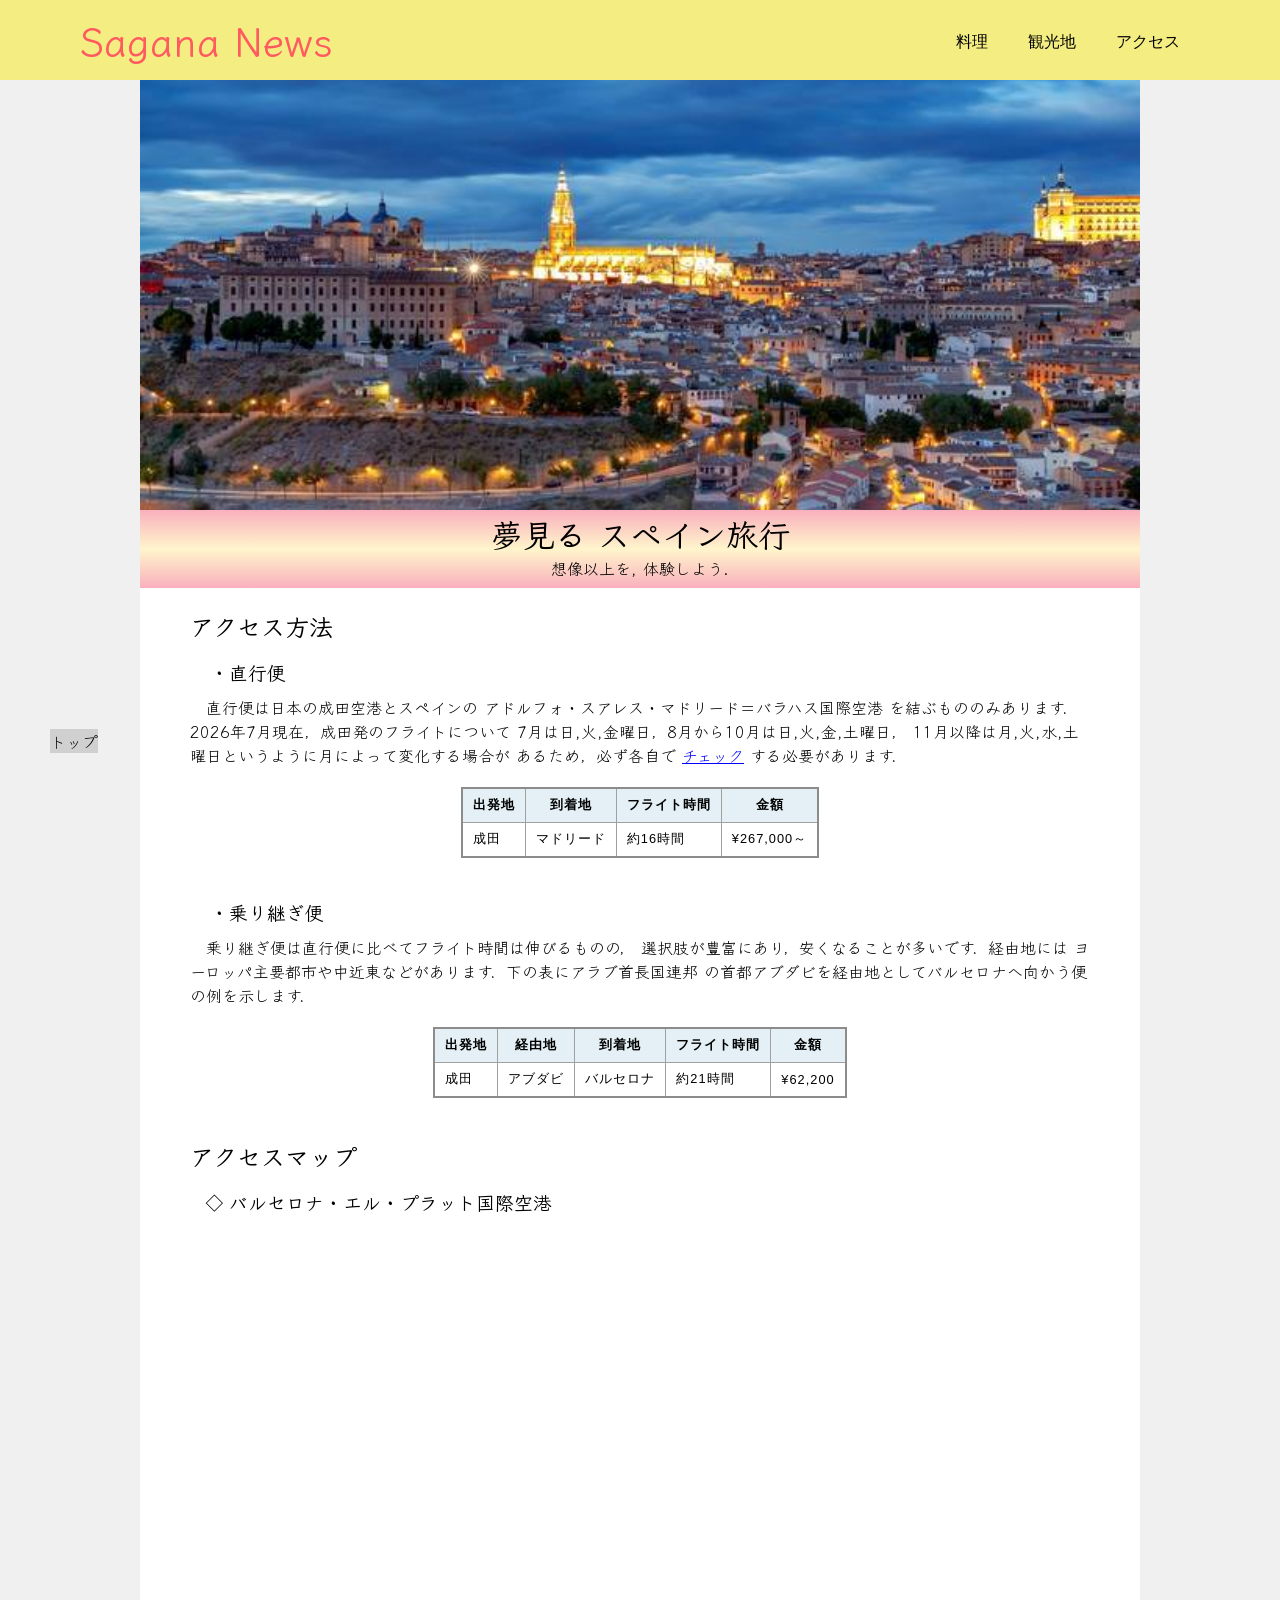
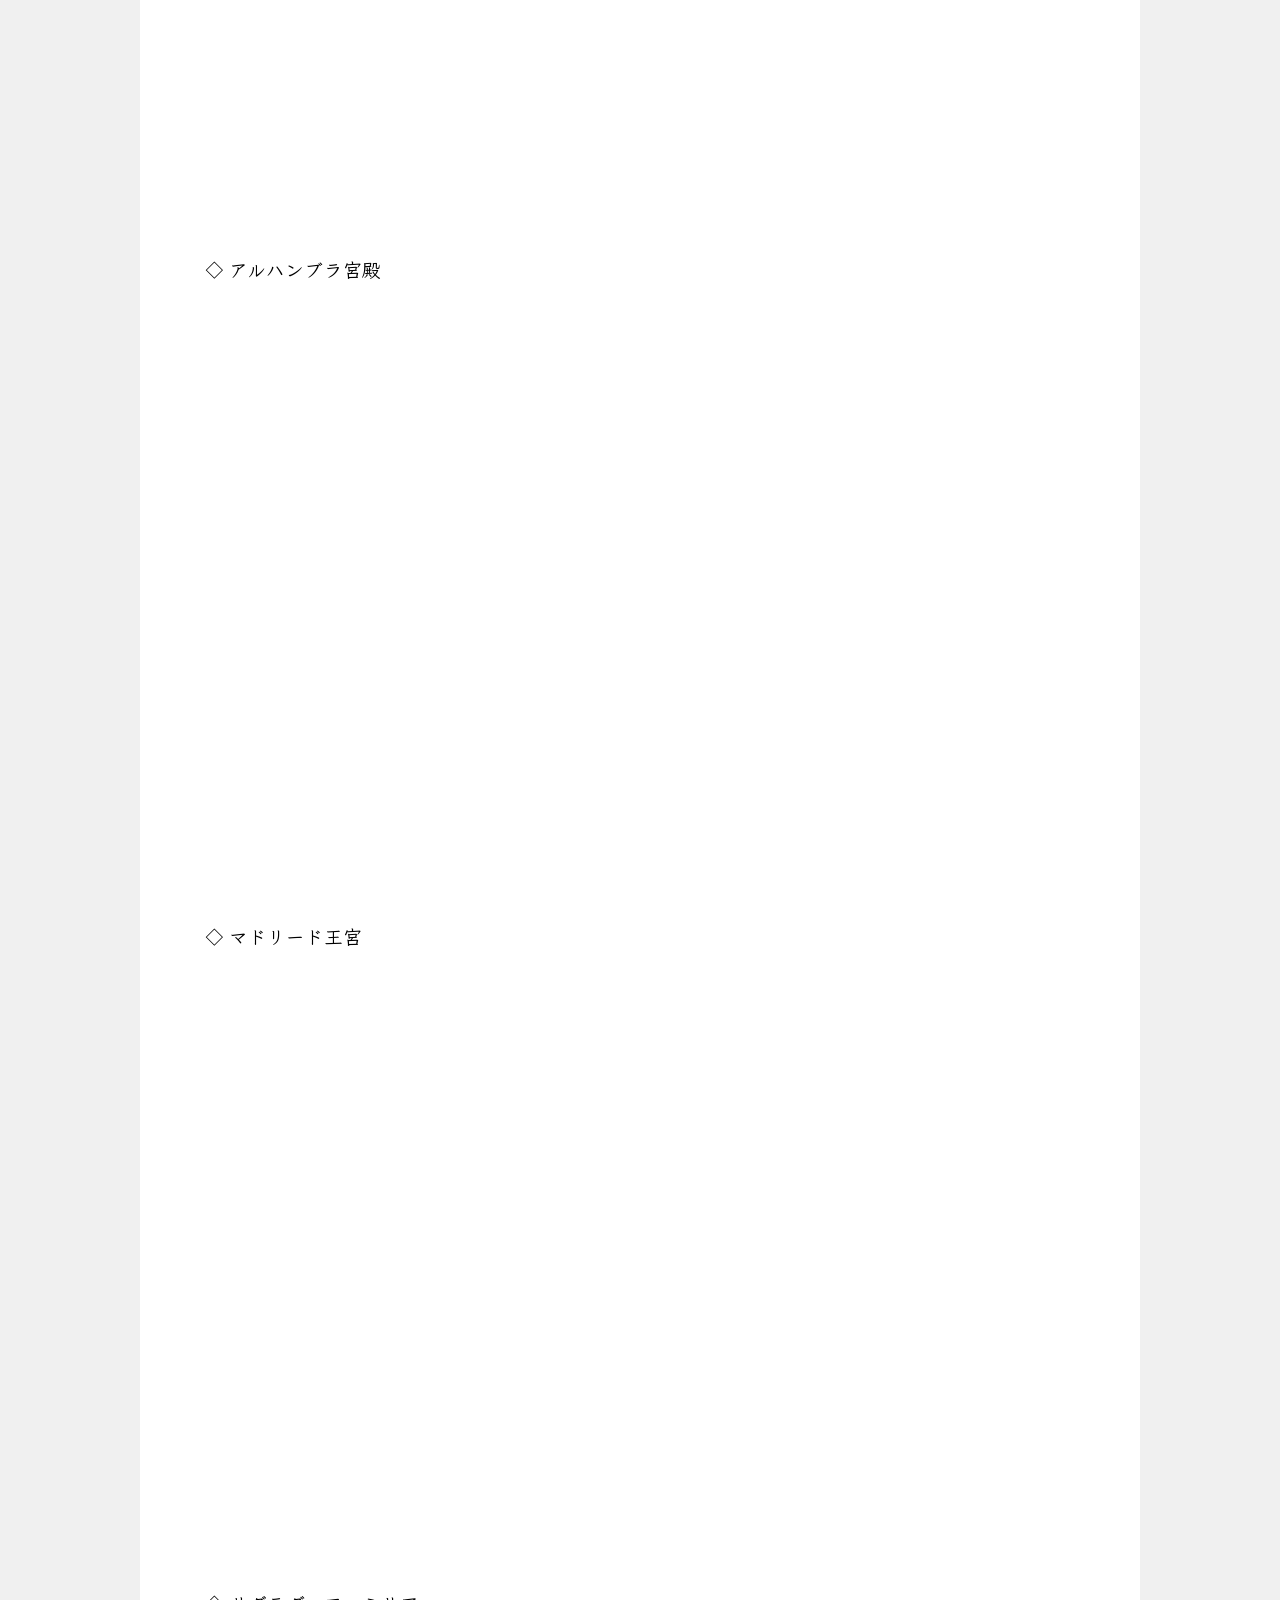
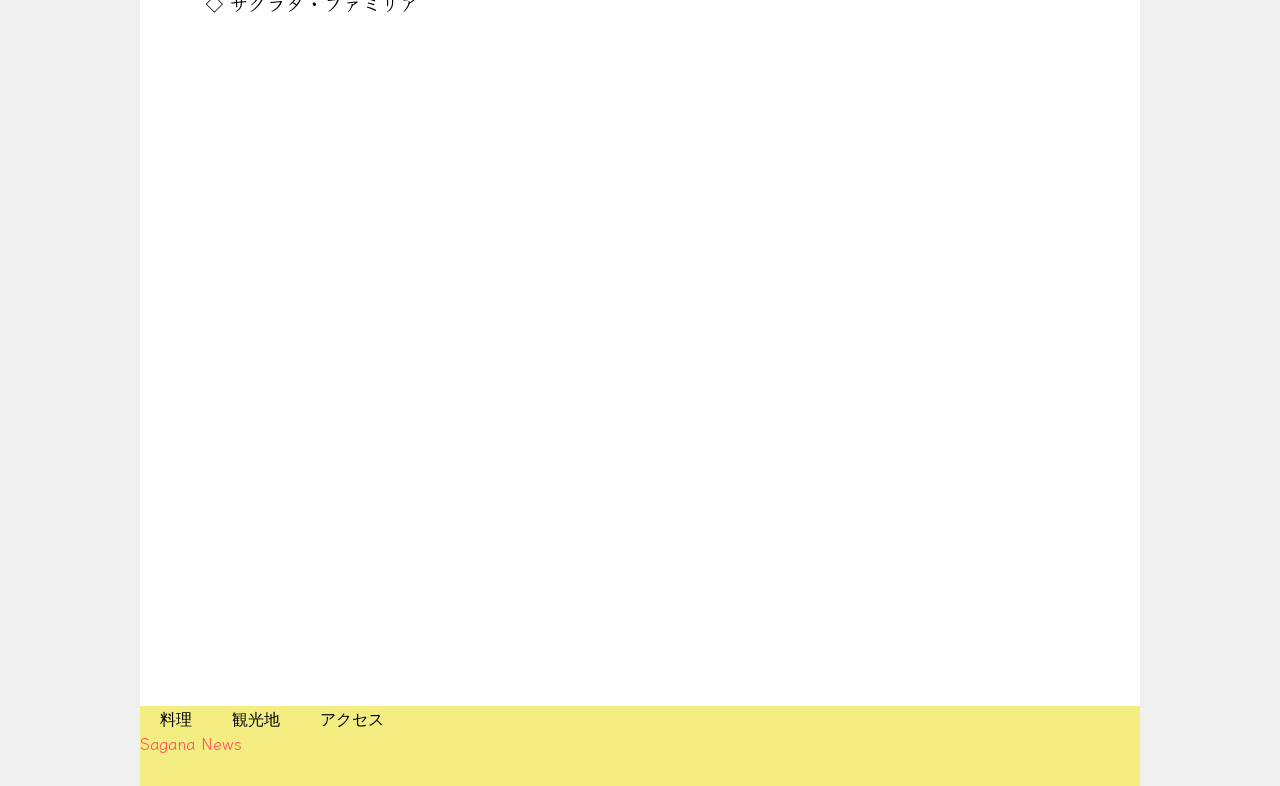
==== commit d83301b0: "access本文の追加，その他軽微な修正" ====
--- a/access.html
+++ b/access.html
@@ -56,35 +56,65 @@
             <div class="plane">
                 <h2>アクセス方法</h2>
                 <h3>直行便</h3>
-                <p class="m1">
+                <p>
                     　直行便は日本の成田空港とスペインの
                     アドルフォ・スアレス・マドリード＝バラハス国際空港
-                    を結ぶもののみあります．2026年現在，成田発のフライトについて
+                    を結ぶもののみあります．2026年7月現在，成田発のフライトについて
                     7月は日,火,金曜日，8月から10月は日,火,金,土曜日，
                     11月以降は月,火,水,土曜日というように月によって変化する場合が
                     あるため，必ず各自で
                     <a href ="https://www.skyscanner.jp/" target="_blank" rel="noopener noreferrer">チェック</a>
                     する必要があります．
                 </p>
-                <table>
-                    <thead>
-                        <tr>
-                        <th scope="col">出発地</th>
-                        <th scope="col">到着地</th>
-                        <th scope="col">フライト時間</th>
-                        <th scope="col">金額</th>
-                        </tr>
-                    </thead>
-                    <tbody>
-                        <tr>
-                        <td>成田</td>
-                        <td>マドリード</td>
-                        <td>約16時間</td>
-                        <td>¥26.7万～</td>
-                        </tr>
-                    </tbody>
-                </table>
-                <h3>経由便</h3>
+                <div class="table-wrap">
+                    <table>
+                        <thead>
+                            <tr>
+                            <th scope="col">出発地</th>
+                            <th scope="col">到着地</th>
+                            <th scope="col">フライト時間</th>
+                            <th scope="col">金額</th>
+                            </tr>
+                        </thead>
+                        <tbody>
+                            <tr>
+                            <td>成田</td>
+                            <td>マドリード</td>
+                            <td>約16時間</td>
+                            <td>¥267,000～</td>
+                            </tr>
+                        </tbody>
+                    </table>
+                </div>
+                <h3>乗り継ぎ便</h3>
+                <p>
+                    　乗り継ぎ便は直行便に比べてフライト時間は伸びるものの，
+                    選択肢が豊富にあり，安くなることが多いです．経由地には
+                    ヨーロッパ主要都市や中近東などがあります．下の表にアラブ首長国連邦
+                    の首都アブダビを経由地としてバルセロナへ向かう便の例を示します．
+                </p>
+                <div class="table-wrap">
+                    <table>
+                        <thead>
+                            <tr>
+                            <th scope="col">出発地</th>
+                            <th scope="col">経由地</th>
+                            <th scope="col">到着地</th>
+                            <th scope="col">フライト時間</th>
+                            <th scope="col">金額</th>
+                            </tr>
+                        </thead>
+                        <tbody>
+                            <tr>
+                            <td>成田</td>
+                            <td>アブダビ</td>
+                            <td>バルセロナ</td>
+                            <td>約21時間</td>
+                            <td>¥62,200</td>
+                            </tr>
+                        </tbody>
+                    </table>
+                </div>
             </div>
             <div class="map">
                 <h2>アクセスマップ</h2>
--- a/css/access.css
+++ b/css/access.css
@@ -25,13 +25,9 @@
 }
 
 .plane h3 {
-    margin-left: 30px;
+    margin-left: 20px;
     margin-top: 15px;
     margin-bottom: 10px;
-}
-
-.m1 {
-    margin-bottom: 20px;
 }
 
 .plane p a {
@@ -40,6 +36,8 @@
 }
 
 table {
+    margin-top: 20px;
+    margin-bottom: 40px;
     margin-left: auto;
     margin-right: auto;
     border-collapse: collapse;
@@ -80,7 +78,7 @@
 .map {
     width: 930px;
     max-width: 90%;
-    margin-top: 60px;
+    margin-top: 40px;
     margin-left: auto;
     margin-right: auto;
 }
@@ -106,4 +104,22 @@
 
 .footer {
     margin-top: 50px;
+}
+
+@media(max-width: 800px){
+    .plane {
+        margin-top: -30px;
+    }
+
+    .plane h3 {
+        margin-left: 15px;
+    }
+
+    .table-wrap {
+        overflow-x: scroll;
+    }
+
+    .map h3 {
+        font-size: 90%;
+    }
 }
